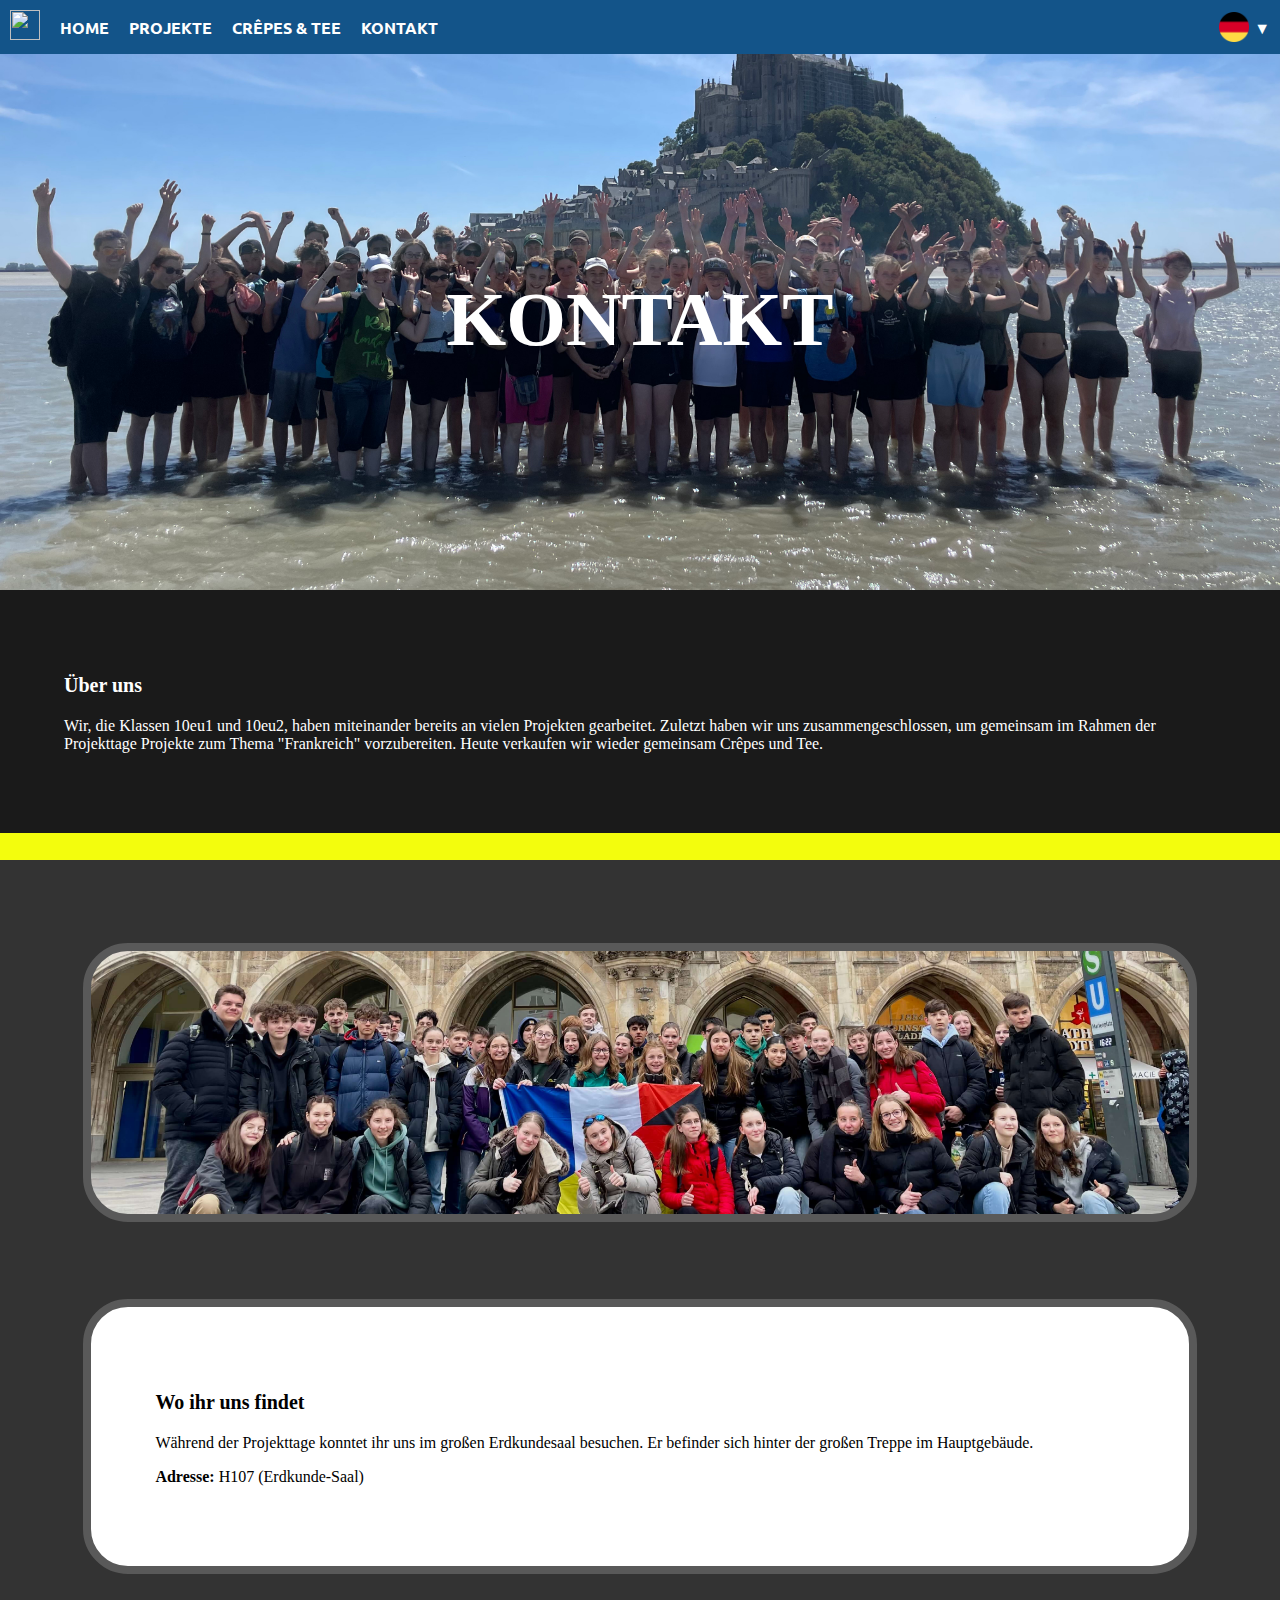
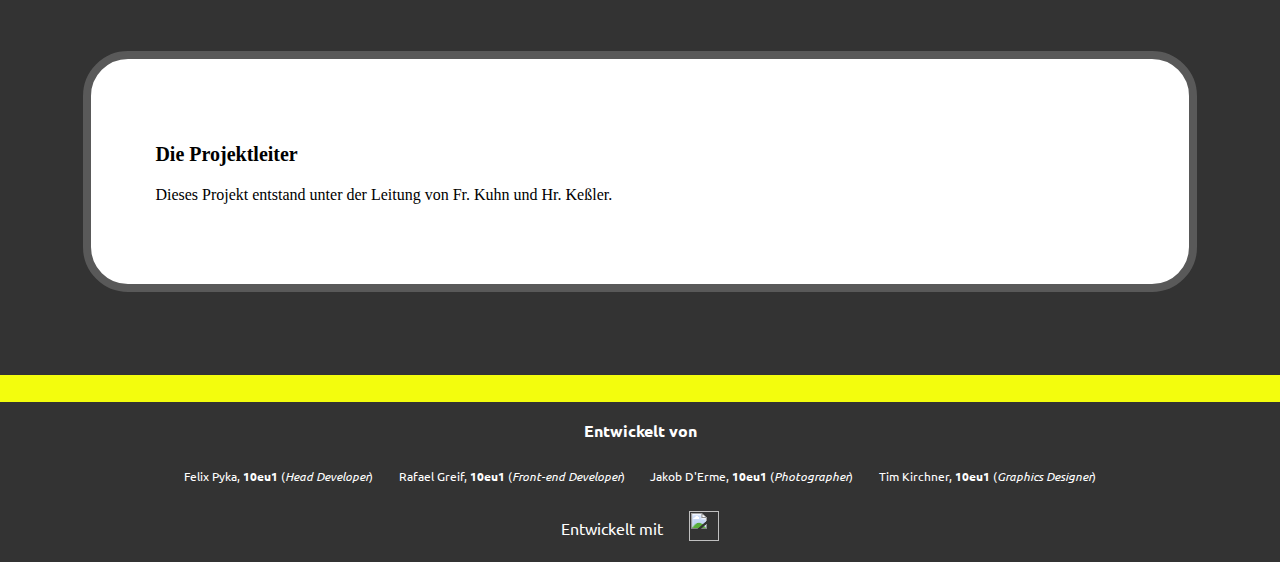
==== pages/de-de/germanContacte.html @ 530d186e "Add notes, unify navbar and footer" ====
<!doctype html>

<html lang="de">

  <head>

    <title>Wir, die 10er EU-Klassen</title>

    <!-- Metadaten -->
    <meta charset="UTF-8">
    <meta http-equiv="X-UA-Compatible" content="IE=edge">
    <meta name="viewport" content="width=device-width, initial-scale=1.0">
    
    <!-- Stylesheet-Links -->
    <link rel="stylesheet" href="../../style/style.css">
    <link rel="stylesheet" href="../../style/navbar.css">
    <link rel="stylesheet" href="../../style/footer.css">

    <link rel="stylesheet" href="../../style/contactstyle.css">

    <!-- Favicon-Links-->
    <link rel="apple-touch-icon" sizes="57x57" href="../../images/favicons/apple-icon-57x57.png">
    <link rel="apple-touch-icon" sizes="60x60" href="../../images/favicons/apple-icon-60x60.png">
    <link rel="apple-touch-icon" sizes="72x72" href="../../images/favicons/apple-icon-72x72.png">
    <link rel="apple-touch-icon" sizes="76x76" href="../../images/favicons/apple-icon-76x76.png">
    <link rel="apple-touch-icon" sizes="114x114" href="../../images/favicons/apple-icon-114x114.png">
    <link rel="apple-touch-icon" sizes="120x120" href="../../images/favicons/apple-icon-120x120.png">
    <link rel="apple-touch-icon" sizes="144x144" href="../../images/favicons/apple-icon-144x144.png">
    <link rel="apple-touch-icon" sizes="152x152" href="../../images/favicons/apple-icon-152x152.png">
    <link rel="apple-touch-icon" sizes="180x180" href="../../images/favicons/apple-icon-180x180.png">
    <link rel="icon" type="image/png" sizes="192x192"  href="../../images/favicons/android-icon-192x192.png">
    <link rel="icon" type="image/png" sizes="32x32" href="../../images/favicons/favicon-32x32.png">
    <link rel="icon" type="image/png" sizes="96x96" href="../../images/favicons/favicon-96x96.png">
    <link rel="icon" type="image/png" sizes="16x16" href="../../images/favicons/favicon-16x16.png">
    <link rel="manifest" href="../../images/favicons/manifest.json">
    <meta name="msapplication-TileColor" content="#ffffff">
    <meta name="msapplication-TileImage" content="../../images/favicons/ms-icon-144x144.png">
    <meta name="theme-color" content="#ffffff">
    
  </head>
  
  <body>
    
    <div id="navbar-wide">
      <div class="navbarbuttons" id="navbarLogo">
       <a href="https://www.johanneum-homburg.de" target="_blank"><img src="../../images/johanneumEagle.jpg" height="30px" width="30px"></a>
      </div>
      <div class="navbarbuttons" id="navbarHome">
        <a href="../../pages/de-de/germanIndex.html">HOME</a>
      </div>
      <div class="navbarbuttons" id="navbarProjects">
        <a href="../../pages/de-de/germanProjets.html">PROJEKTE</a>
      </div>
      <div class="navbarbuttons" id="navbarCrepes">
        <a href="../../pages/de-de/germanCrepes.html">CRÊPES & TEE</a>
      </div>      
      <div class="navbarbuttons" id="navbarVisiter">
        <a href="../../pages/de-de/germanContacte.html">KONTAKT</a>
      </div>

      <div class="navbarbuttons" id="navbarLangueDrop">
        <div id="currentLanguage">
          <img id="languageIcon" src="../../images/germanyFlagCcl.jpg" height="30px" width="30px">▼
        </div>
        <div id="languageDropdownContent">
          <div class="navbarLanguageDropButtons" id="changeLanguageToFrench">
            <a href="../../pages/fr-fr/contacte.html"><img id="languageIcon" src="../../images/franceFlagCcl.jpg" height="30px" width="30px"><span>Français</span></a>
          </div>
          <div class="navbarLanguageDropButtons" id="changeLanguageToGerman">
            <a href="../../pages/de-de/germanContacte.html"><img id="languageIcon" src="../../images/germanyFlagCcl.jpg" height="30px" width="30px"><span>Deutsch</span></a>
          </div>
        </div>
      </div>

    </div>

    
    <div id="navbar-small">
      
      <div class="navbarbuttons" id="navbarLogo">
        <a href="https://www.johanneum-homburg.de" target="_blank"><img src="../../images/johanneumEagle.jpg" height="30px" width="30px"></a>
      </div>
      
      <div class="navbarbuttons" id="navbardrop">
        <button id="navbarSmallDropButton">KONTAKT ▼</button>
        <div id="navbardropcontent">
          <div class="navbardropbuttons" id="navbarDropHome">
            <a href="../../pages/de-de/germanIndex.html">HOME</a>
          </div>
          <div class="navbardropbuttons" id="navbarDropProjects">
            <a href="../../pages/de-de/germanProjets.html">PROJEKTE</a>
          </div>
          <div class="navbardropbuttons" id="navbarDropCrepes">
            <a href="../../pages/de-de/germanCrepes.html">CRÊPES & TEE</a>
          </div>      
          <div class="navbardropbuttons" id="navbarDropVisiter">
            <a href="../../pages/de-de/germanContacte.html">KONTAKT</a>
          </div>
        </div>
      </div>

      <div class="navbarbuttons" id="navbarLangueDrop">
        <div id="currentLanguage">
          <img id="languageIcon" src="../../images/germanyFlagCcl.jpg" height="30px" width="30px">▼
        </div>
        <div id="languageDropdownContent">
          <div class="navbarLanguageDropButtons" id="changeLanguageToFrench">
            <a href="../../pages/fr-fr/contacte.html"><img id="languageIcon" src="../../images/franceFlagCcl.jpg" height="30px" width="30px"><span>Français</span></a>
          </div>
          <div class="navbarLanguageDropButtons" id="changeLanguageToGerman">
            <a href="../../pages/de-de/germanContacte.html"><img id="languageIcon" src="../../images/germanyFlagCcl.jpg" height="30px" width="30px"><span>Deutsch</span></a>
          </div>
        </div>
      </div>
      
    </div>

    <div id="navbarPlaceholder">
    </div>

    <main>

      <header>
        <span id="contacteHeading">KONTAKT</span>
      </header>
      
      <div id="portfolio">
        <h3 class="subheadings">Über uns</h3>
        <p id="portfolioText">Wir, die Klassen 10eu1 und 10eu2, haben miteinander bereits an vielen Projekten gearbeitet. Zuletzt haben wir uns zusammengeschlossen, um gemeinsam im Rahmen der Projekttage Projekte zum Thema "Frankreich" vorzubereiten. Heute verkaufen wir wieder gemeinsam Crêpes und Tee.</p>
      </div>

      <div class="portfolioUnderlines">
      </div>

      <div id="divContainer">

      <div id="classImage">
      </div>

      <div class="contactDivs" id="trouvezNous">
        <h3 class="subheadings">Wo ihr uns findet</h3>
        <p id="locationInformation">Während der Projekttage konntet ihr uns im großen Erdkundesaal besuchen. Er befinder sich hinter der großen Treppe im Hauptgebäude.</p>
        <p id="adresse"><b>Adresse: </b>H107 (Erdkunde-Saal)</p>
      </div>

      <div class="contactDivs" id="teacherInformation">
        <h3 class="subheadings">Die Projektleiter</h3>
        <p id="teacherInformationText">Dieses Projekt entstand unter der Leitung von Fr. Kuhn und Hr. Keßler.</p>
      </div>

      </div>

      <div class="portfolioUnderlines">
      </div>      
      
    </main>

    <footer>
      
     <div class="footerItems"><span id="footerTitle">Entwickelt von</span></div>
     
     <div class="footerItems" id="footerNamesDiv">
      <span class="footerNames">Felix Pyka, <span class="footerNamesClass">10eu1</span> (<em>Head Developer</em>)</span>
      <span class="footerNames">Rafael Greif, <span class="footerNamesClass">10eu1</span> (<em>Front-end Developer</em>)</span>
      <span class="footerNames">Jakob D'Erme, <span class="footerNamesClass">10eu1</span> (<em>Photographer</em>)</span>
      <span class="footerNames">Tim Kirchner, <span class="footerNamesClass">10eu1</span> (<em>Graphics Designer</em>)</span>
     </div>
      
     <div class="footerItems" id="createdWithGithub"><span>Entwickelt mit </span><a href="https://github.com/2018eu1" target="_blank"><img src="https://skillicons.dev/icons?i=github"></a></div>
    
    </footer>
    
  </body>
  
</html>
---- style/style.css ----
@import url('https://fonts.googleapis.com/css2?family=Ubuntu:wght@300&display=swap');
@import url('https://fonts.googleapis.com/css2?family=Barlow:ital,wght@1,500&family=Ubuntu:wght@300&display=swap');

html, body {
  padding: 0;
  margin: 0;
  box-sizing: border-box;
}

body {
  font-family: Avenir Next;
  overflow-x: hidden;
  min-height: 100vh;
}

.subheadings {
  font-size: 20px;
}

.note {
  padding: 5vw;
  margin: 0;
  text-align: center;
  color: #ffffff;
  background-color: #333333;
  font-size: 8px;
}

.note b {
  color: orange;
}
---- style/navbar.css ----
@media screen and (min-width: 701px) {

  /* NavBar bei Geräten mit Viewport-Breite größer 700px (Desktop-Geräte, Tablets, Mobilgeräte im Querformat */

  #navbar-wide {
    display: flex;
    flex-direction: row;
    position: fixed;
    top: 0;
    width: 100vw;
    background-color: #135489;

    font-family: 'Ubuntu', sans-serif;
  }

  #navbar-small {
    display: none;
  }


  .navbarbuttons {
    text-align: center;
    padding: 10px;
    font-weight: bold;

    /* flexbox */
    display: flex;
    flex-direction: column;
    justify-content: center;
  }

  .navbarbuttons a {
    color: #ffffff;
    text-decoration: none;
  }

  #navbarLangueDrop {
    margin-left: auto;
  }
}

@media screen and (max-width: 700px) {

  /* NavBar bei Geräten mit Viewport-Breite kleiner gleich 700px (Mobilgeräte im Hochformat) */
  
  #navbar-wide {
    display: none;
  }

  #navbar-small {
    display: flex;
    flex-direction: row;
    justify-content: space-between;
    position: fixed;
    top: 0;
    width: 100vw;
    background-color: #135489;
    font-family: 'Ubuntu', sans-serif;
  }

  .navbarbuttons {
    text-align: left;
    padding: 10px;
    font-weight: bold;

    /* flexbox */
    display: flex;
    flex-direction: column;
    justify-content: center;

    color: #ffffff;
  }

  #navbarSmallDropButton {
    border: none;
    font-size: inherit;
    font-family: inherit;
    color: inherit;
    font-weight: inherit;
    padding-left: 0;
    background-color: #135489;
  }
  
  #navbardropcontent {
    display: none;
    position: absolute;
    left: 0;
    margin-top: 215px;
    background-color: #135489;
    font-family: 'Ubuntu', sans-serif;
    width: 150%;
    box-shadow: 5px 5px 10px 10px rgba(0,0,0,.2), -5px 5px 10px 10px rgba(0,0,0,.2);
    padding: 0;

    z-index: 1;
  }

  #navbardrop {
    position: relative;
  }

  #navbardrop:hover #navbardropcontent {
    display: flex;
    flex-direction: column;
  }

  .navbardropbuttons {  
    text-align: left;
    padding: 10px;
    font-weight: bold;

    /* flexbox */
    display: flex;
    flex-direction: column;
    justify-content: center;
  }
  
  .navbardropbuttons a {
    color: #ffffff;
    text-decoration: none;
  }
}

/* Sprache  */

#currentLanguage {
  display: flex;
  flex-direction: row;
  justify-content: right;
  align-items: center;
}

#languageIcon {
  margin: 0 5px 0 5px;  
}

/* Sprache wechseln - Dropdown-Menü */

#navbarLangueDrop {
  display: flex;
  flex-direction: column;
  color: #ffffff;
}

#languageDropdownContent {
  display: none;
  flex-direction: column;
  position: absolute;
  right: 0;
  background-color: #135489;

  z-index: 1;
  margin-top: 155px;
  box-shadow: -5px 5px 10px rgba(0,0,0,.2);
}

#navbarLangueDrop:hover #languageDropdownContent {
  display: flex;
}

.navbarLanguageDropButtons {
  margin: 10px;
}

.navbarLanguageDropButtons a {
  display: flex;
  flex-direction: row-reverse;
  align-items: center;
  color: inherit;
  text-decoration: none;
}

/* Platzhalter für NavBar, da diese eine fixe Position hat */

#navbarPlaceholder {
  height: 50px;
  color: #135489;
}
---- style/footer.css ----
footer {
  display: flex;
  flex-direction: column;
  align-items: center;
  font-family: 'Ubuntu', sans-serif;

  background-color: #333333;
  color: #ffffff;
  padding: 2vh
}

#footerTopLine {
  height: 3vh;
  background-color: f3fd0d;
}

#footerNamesDiv {
  display: flex;
  flex-direction: row;
  justify-content: center;
  flex-wrap: wrap;
  margin: 3vh 0 3vh 0;
  font-size: 12px;
}

#footerTitle {
  text-align: center;
  font-weight: bold;
}

#createdWithGithub {
  display: flex;
  flex-direction: row;
  justify-content: center;
  align-items: center;
}

#createdWithGithub img {
  height: 30px;
  width: 30px;
  margin-left: 2vw;
}

.footerNames {
  margin: 0 1vw 0 1vw; 
}

.footerNamesClass {
  font-weight: bold;
}
---- style/contactstyle.css ----
header {
  display: flex;
  flex-direction: row;
  justify-content: center;
  align-items: center;

  background-image: url("../images/mtStMichelImage.jpg");
  background-size: cover;
  background-position: 50% 80%;
  width: 100vw;
}

@media screen and (orientation: landscape) {
  header {
    height: 60vh;
  }
}

@media screen and (orientation: portrait) {
  header {
    height: 40vh;
  }
}

header span {
  font-size: 6vw;
  font-weight: bold;
  color: #ffffff;
}

#portfolio {
  background-color: #1a1a1a;
  text-align: left;
  color: #ffffff;

  margin: 0;
  padding: 5vw;
}

.portfolioUnderlines {
  height: 3vh;
  background-color: #f3fd0d;
}

#divContainer {
  display: flex;
  flex-direction: column;
  aling-items: center;
  padding: 5vh;
  background-color: #333333;
}

#classImage {
  border: solid 8px #595959;
  border-radius: 5vh;

  margin: 3vw;
  padding: 5vw;

  background-image: url("../images/munich.jpg");
  background-size: cover;
  background-position: 50% 80%;

  height: 15vh;
}

.contactDivs {
  border: solid 8px #595959;
  border-radius: 5vh;
  text-align: left;

  margin: 3vw;
  padding: 5vw;
  background-color: #ffffff;
}
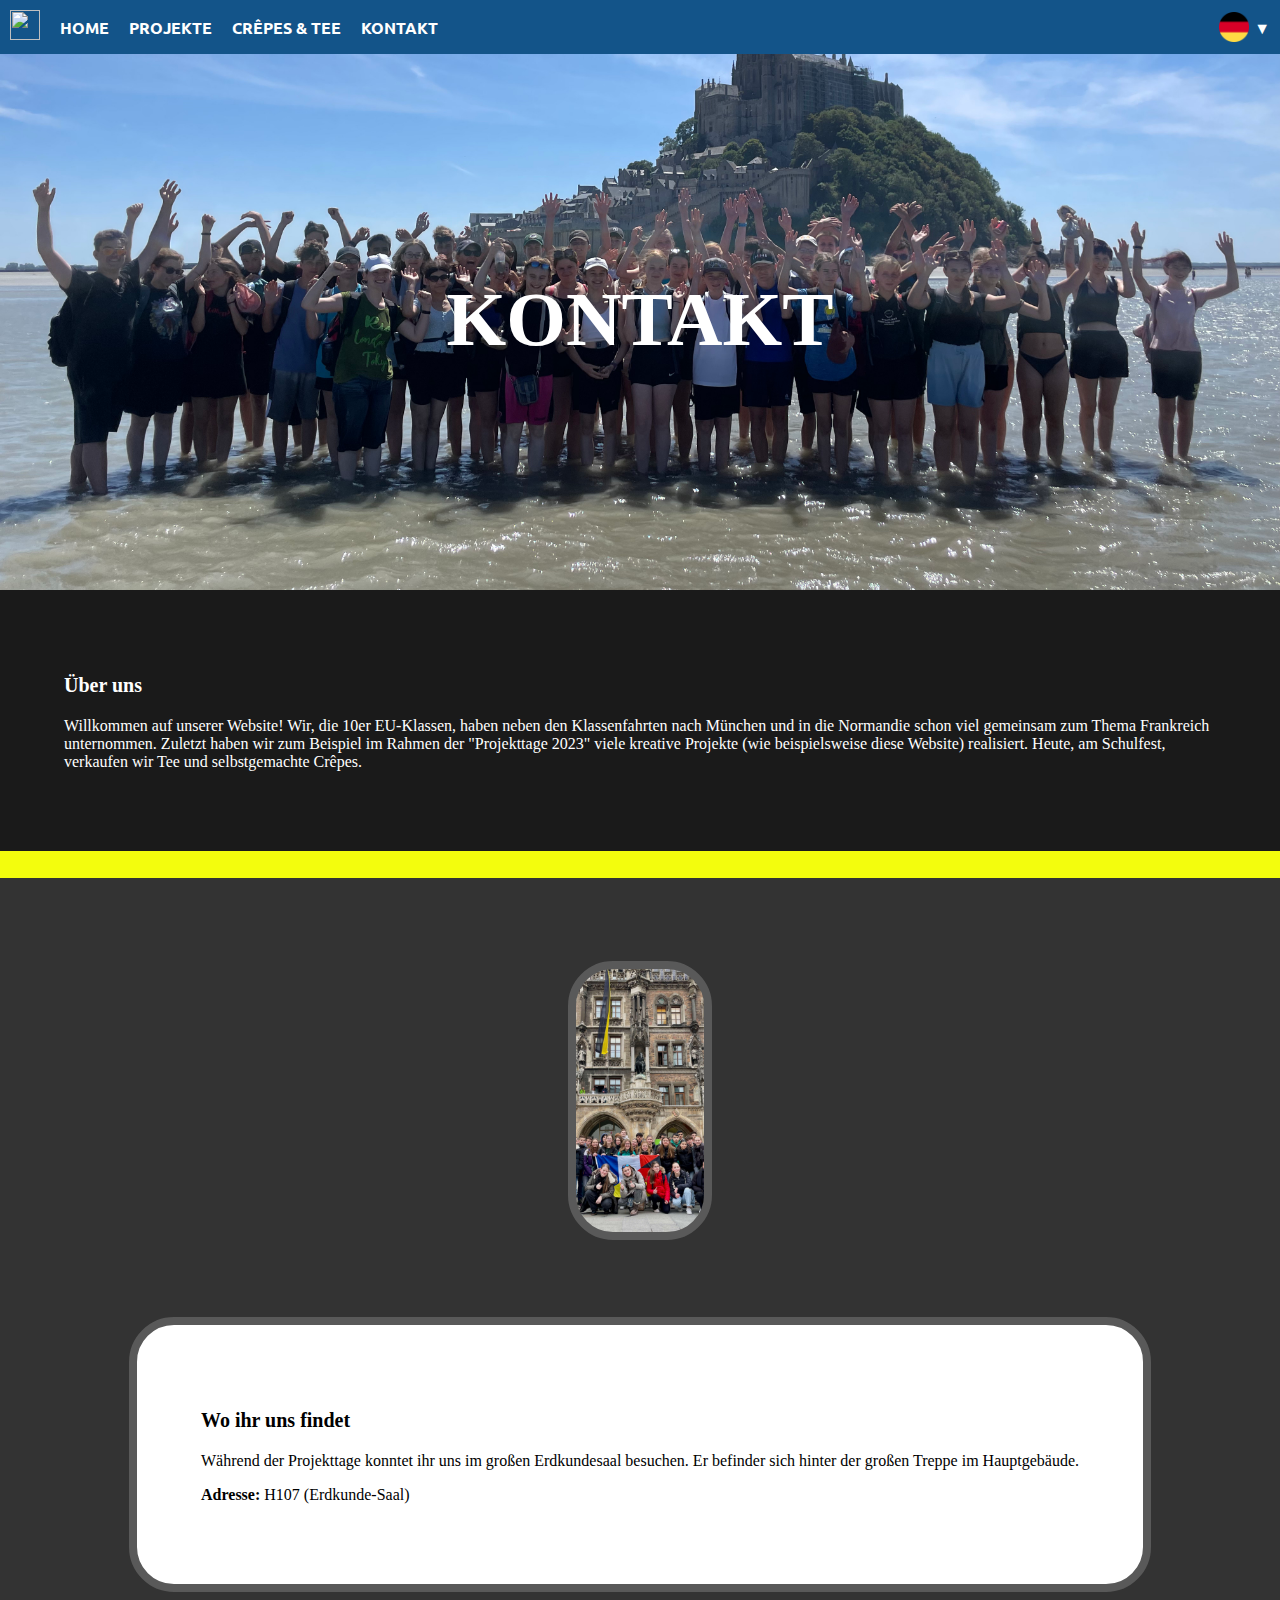
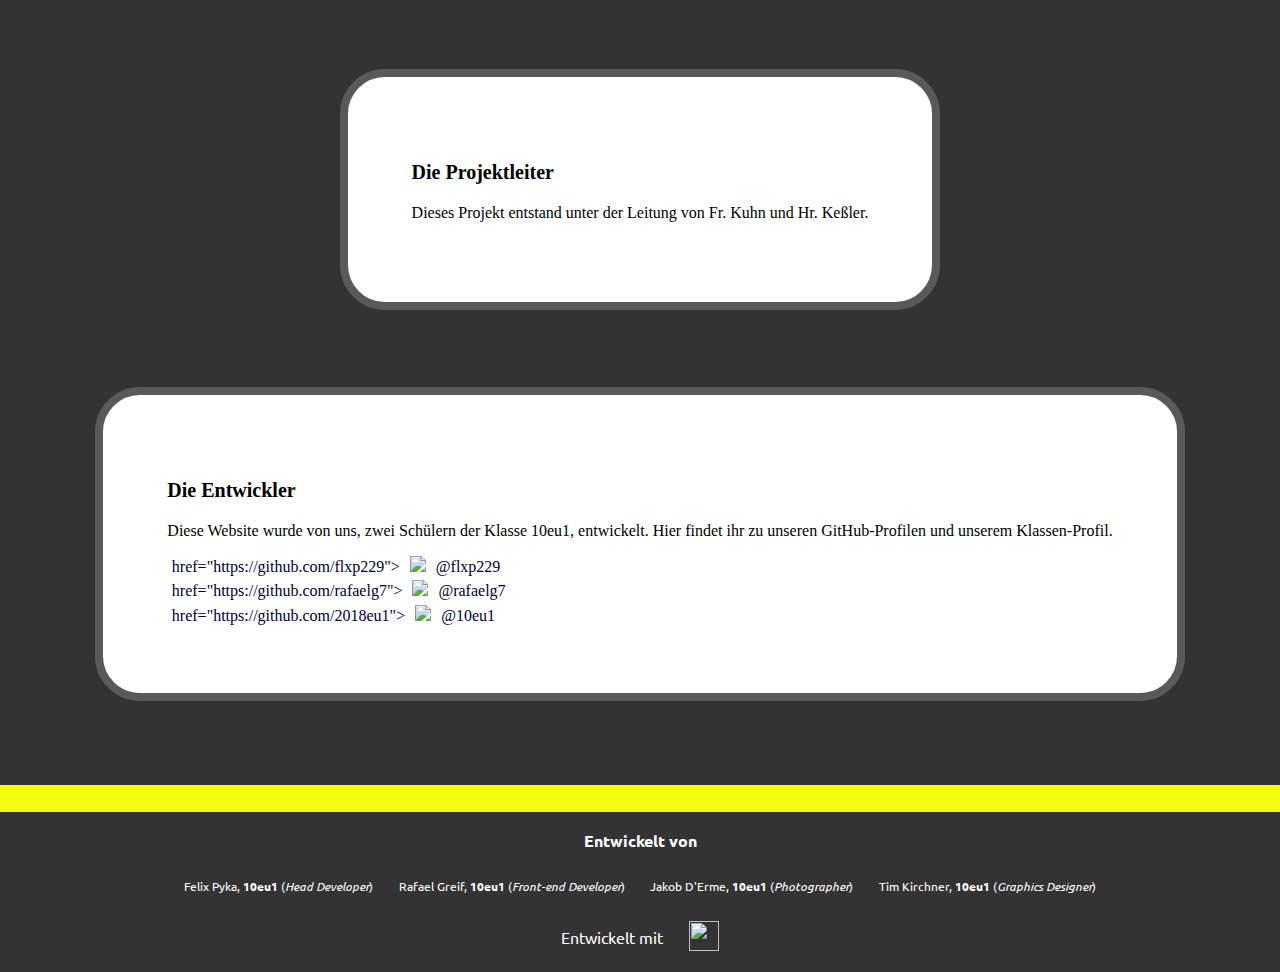
==== commit a6e7aa7e: "Add gihthub profiles to contact site" ====
--- a/pages/de-de/germanContacte.html
+++ b/pages/de-de/germanContacte.html
@@ -4,7 +4,7 @@
 
   <head>
 
-    <title>Wir, die 10er EU-Klassen</title>
+    <title>Über uns</title>
 
     <!-- Metadaten -->
     <meta charset="UTF-8">
@@ -126,7 +126,7 @@
       
       <div id="portfolio">
         <h3 class="subheadings">Über uns</h3>
-        <p id="portfolioText">Wir, die Klassen 10eu1 und 10eu2, haben miteinander bereits an vielen Projekten gearbeitet. Zuletzt haben wir uns zusammengeschlossen, um gemeinsam im Rahmen der Projekttage Projekte zum Thema "Frankreich" vorzubereiten. Heute verkaufen wir wieder gemeinsam Crêpes und Tee.</p>
+        <p id="portfolioText">Willkommen auf unserer Website! Wir, die 10er EU-Klassen, haben neben den Klassenfahrten nach München und in die Normandie schon viel gemeinsam zum Thema Frankreich unternommen. Zuletzt haben wir zum Beispiel im Rahmen der "Projekttage 2023" viele kreative Projekte (wie beispielsweise diese Website) realisiert. Heute, am Schulfest, verkaufen wir Tee und selbstgemachte Crêpes.</p>
       </div>
 
       <div class="portfolioUnderlines">
@@ -146,6 +146,16 @@
       <div class="contactDivs" id="teacherInformation">
         <h3 class="subheadings">Die Projektleiter</h3>
         <p id="teacherInformationText">Dieses Projekt entstand unter der Leitung von Fr. Kuhn und Hr. Keßler.</p>
+      </div>
+
+      <div class="contactDivs" id="devInformation">
+        <h3 class="subheadings">Die Entwickler</h3>
+        <p id="devInformationText">Diese Website wurde von uns, zwei Schülern der Klasse 10eu1, entwickelt. Hier findet ihr zu unseren GitHub-Profilen und unserem Klassen-Profil.</p>
+        <div class="devGithubLinks">
+          <div class="profiles"><a class="devGithubLinksA">href="https://github.com/flxp229"><img src="https://skillicons.dev/icons?i=github"><span>@flxp229</span></a></div>
+          <div class="profiles"><a class="devGithubLinksA">href="https://github.com/rafaelg7"><img src="https://skillicons.dev/icons?i=github"><span>@rafaelg7</span></a></div>
+          <div class="profiles"><a class="devGithubLinksA">href="https://github.com/2018eu1"><img src="https://skillicons.dev/icons?i=github"><span>@10eu1</span></a></div>
+        </div>
       </div>
 
       </div>
--- a/style/contactstyle.css
+++ b/style/contactstyle.css
@@ -45,7 +45,7 @@
 #divContainer {
   display: flex;
   flex-direction: column;
-  aling-items: center;
+  align-items: center;
   padding: 5vh;
   background-color: #333333;
 }
@@ -73,3 +73,20 @@
   padding: 5vw;
   background-color: #ffffff;
 }
+
+.profiles {
+  margin: 0.5vh;
+  display: flex;
+  flex-direction: row;
+  justify-content: left;
+  align-items: center;
+}
+
+.devGithubLinksA img, .devGithubLinksA span {
+  margin-left: 10px;
+}
+
+.devGithubLinksA {
+  color: #000033;
+  text-decoration: none;
+}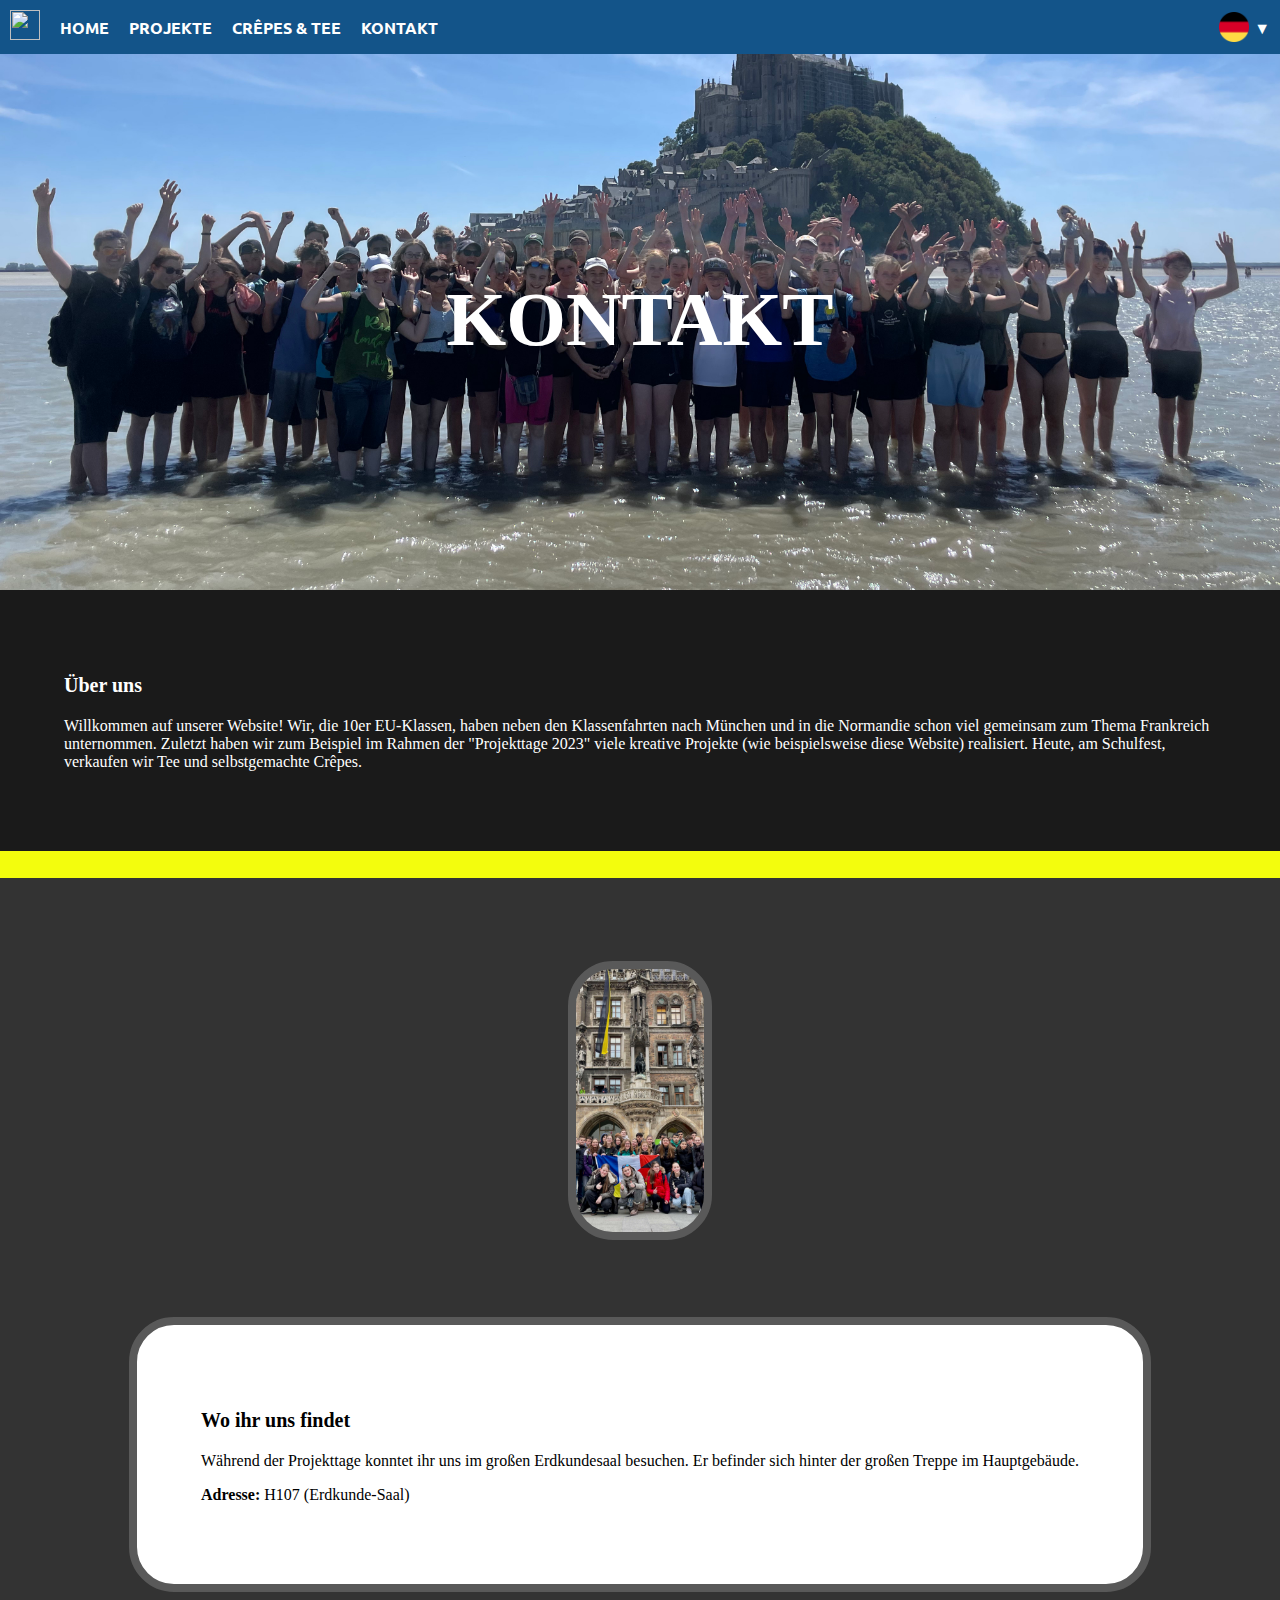
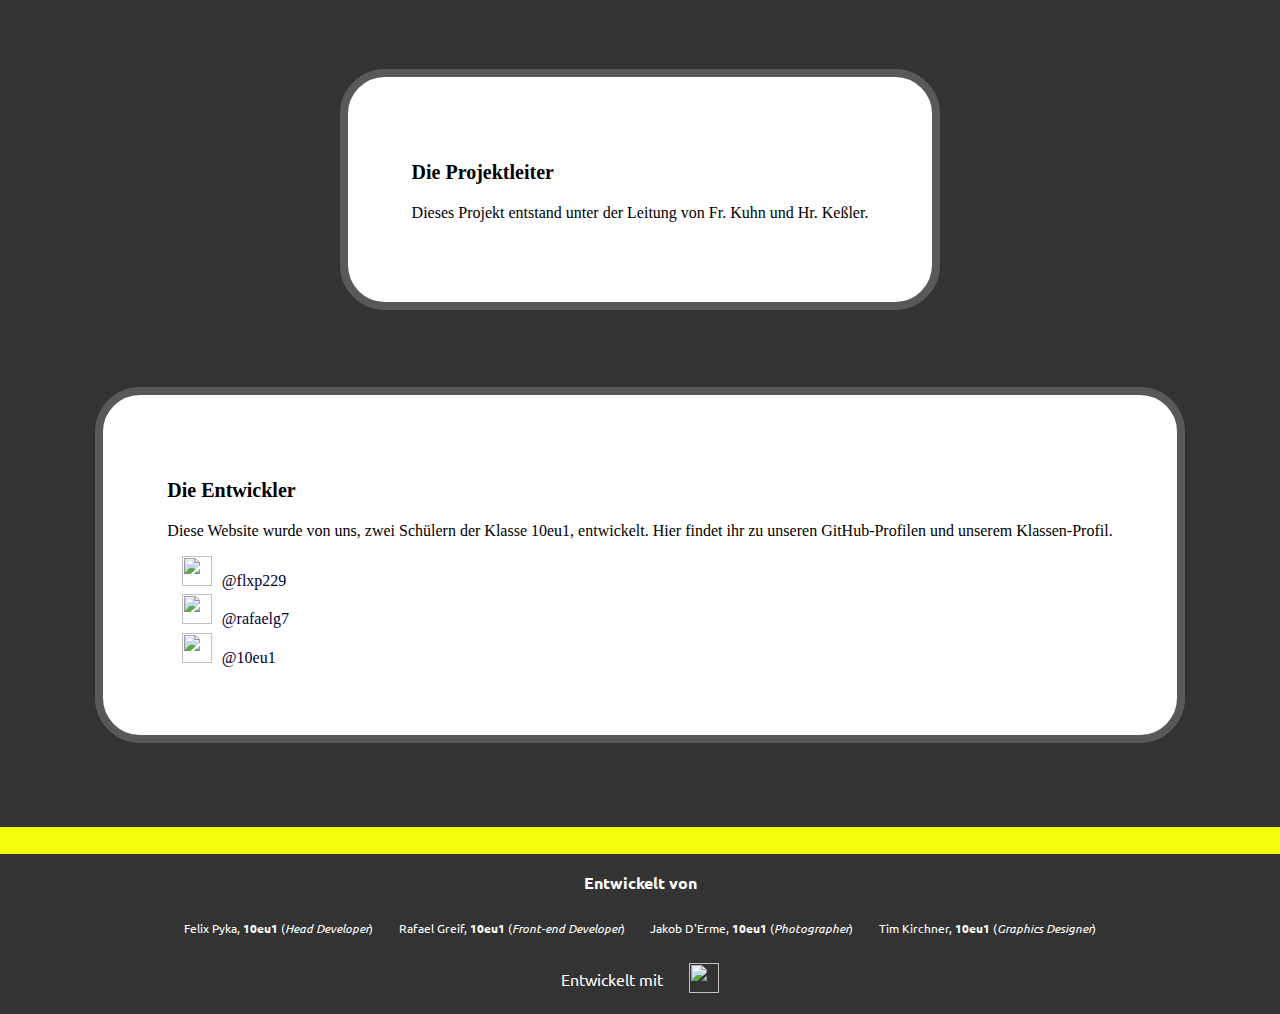
==== commit 10112378: "Update germanContacte.html" ====
--- a/pages/de-de/germanContacte.html
+++ b/pages/de-de/germanContacte.html
@@ -151,10 +151,10 @@
       <div class="contactDivs" id="devInformation">
         <h3 class="subheadings">Die Entwickler</h3>
         <p id="devInformationText">Diese Website wurde von uns, zwei Schülern der Klasse 10eu1, entwickelt. Hier findet ihr zu unseren GitHub-Profilen und unserem Klassen-Profil.</p>
-        <div class="devGithubLinks">
-          <div class="profiles"><a class="devGithubLinksA">href="https://github.com/flxp229"><img src="https://skillicons.dev/icons?i=github"><span>@flxp229</span></a></div>
-          <div class="profiles"><a class="devGithubLinksA">href="https://github.com/rafaelg7"><img src="https://skillicons.dev/icons?i=github"><span>@rafaelg7</span></a></div>
-          <div class="profiles"><a class="devGithubLinksA">href="https://github.com/2018eu1"><img src="https://skillicons.dev/icons?i=github"><span>@10eu1</span></a></div>
+        <div id="devGithubLinks">
+          <div class="profiles"><a class="devGithubLinksA" href="https://github.com/flxp229" target="_blank"><img src="https://skillicons.dev/icons?i=github" height="30px" width="30px"><span>@flxp229</span></a></div>
+          <div class="profiles"><a class="devGithubLinksA" href="https://github.com/rafaelg7" target="_blank"><img src="https://skillicons.dev/icons?i=github" height="30px" width="30px"><span>@rafaelg7</span></a></div>
+          <div class="profiles"><a class="devGithubLinksA" href="https://github.com/2018eu1" target="_blank"><img src="https://skillicons.dev/icons?i=github" height="30px" width="30px"><span>@10eu1</span></a></div>
         </div>
       </div>
 
@@ -182,4 +182,4 @@
     
   </body>
   
-</html>+</html>
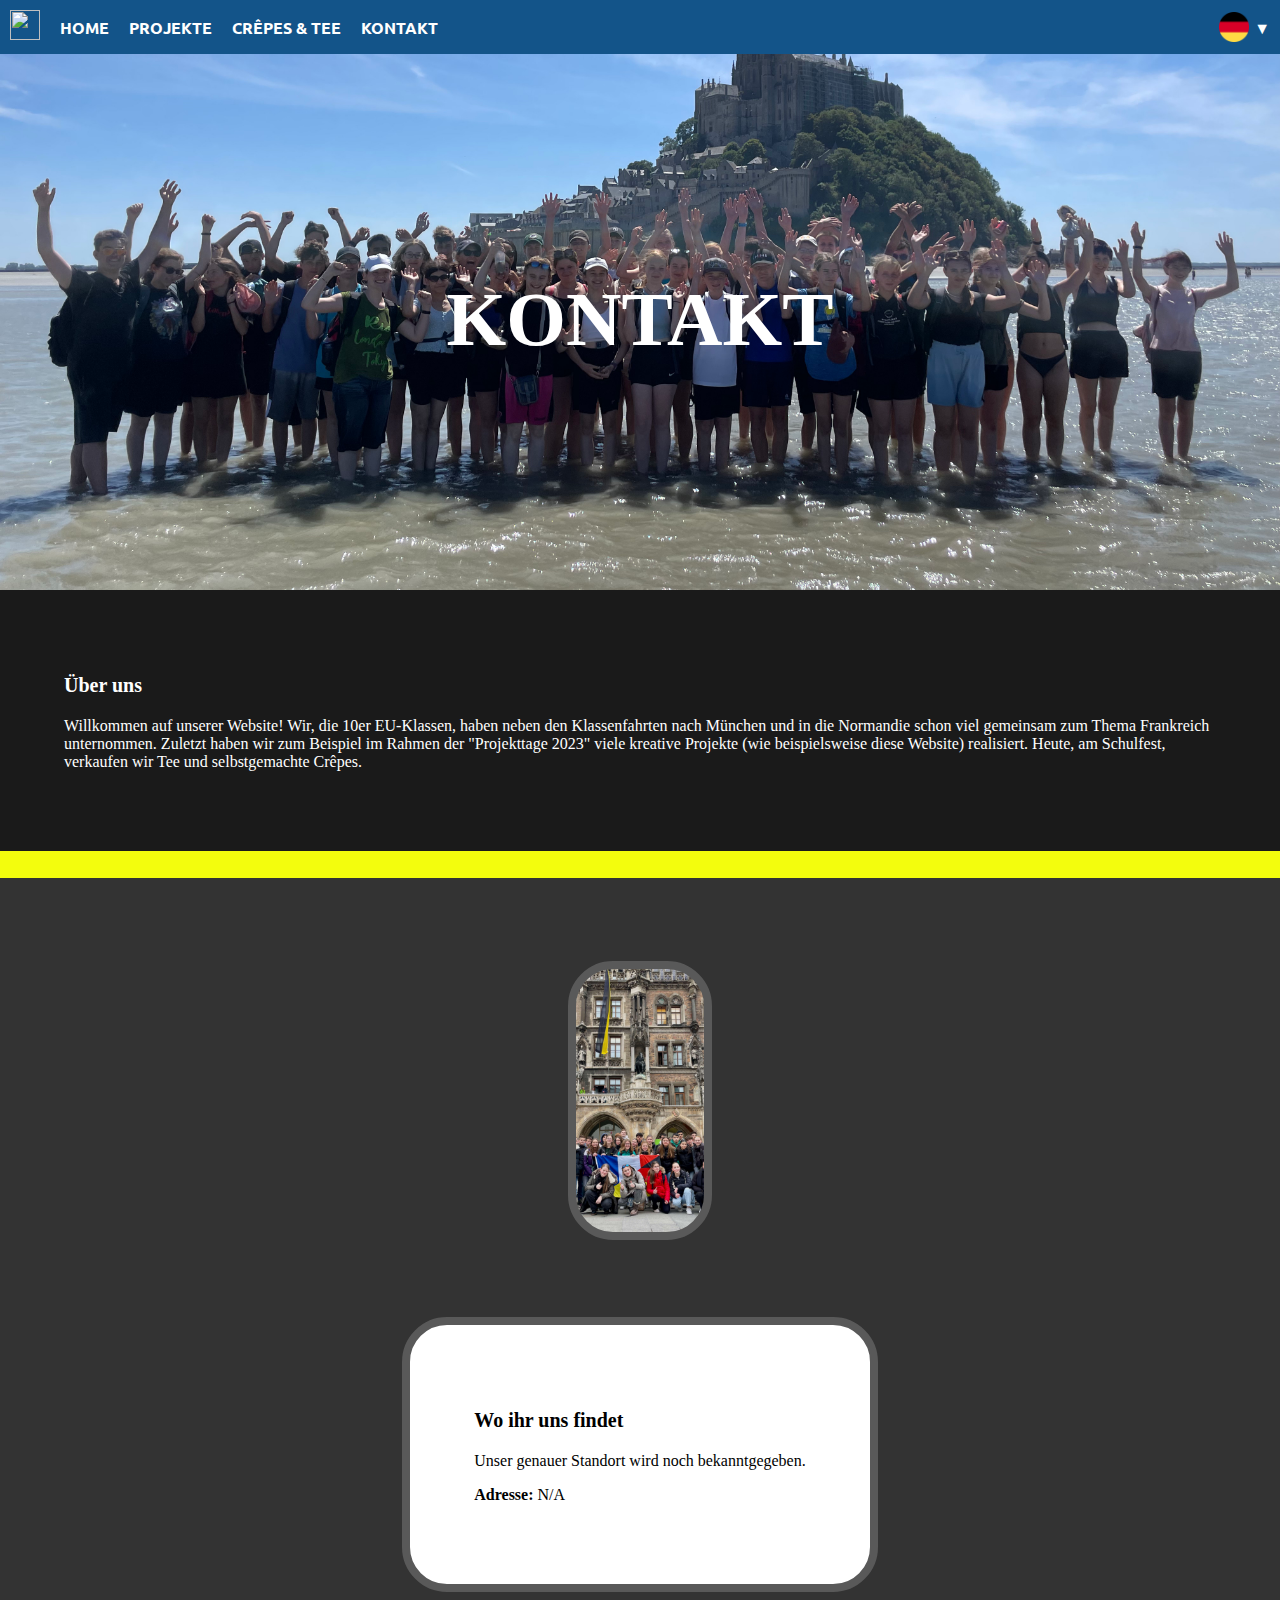
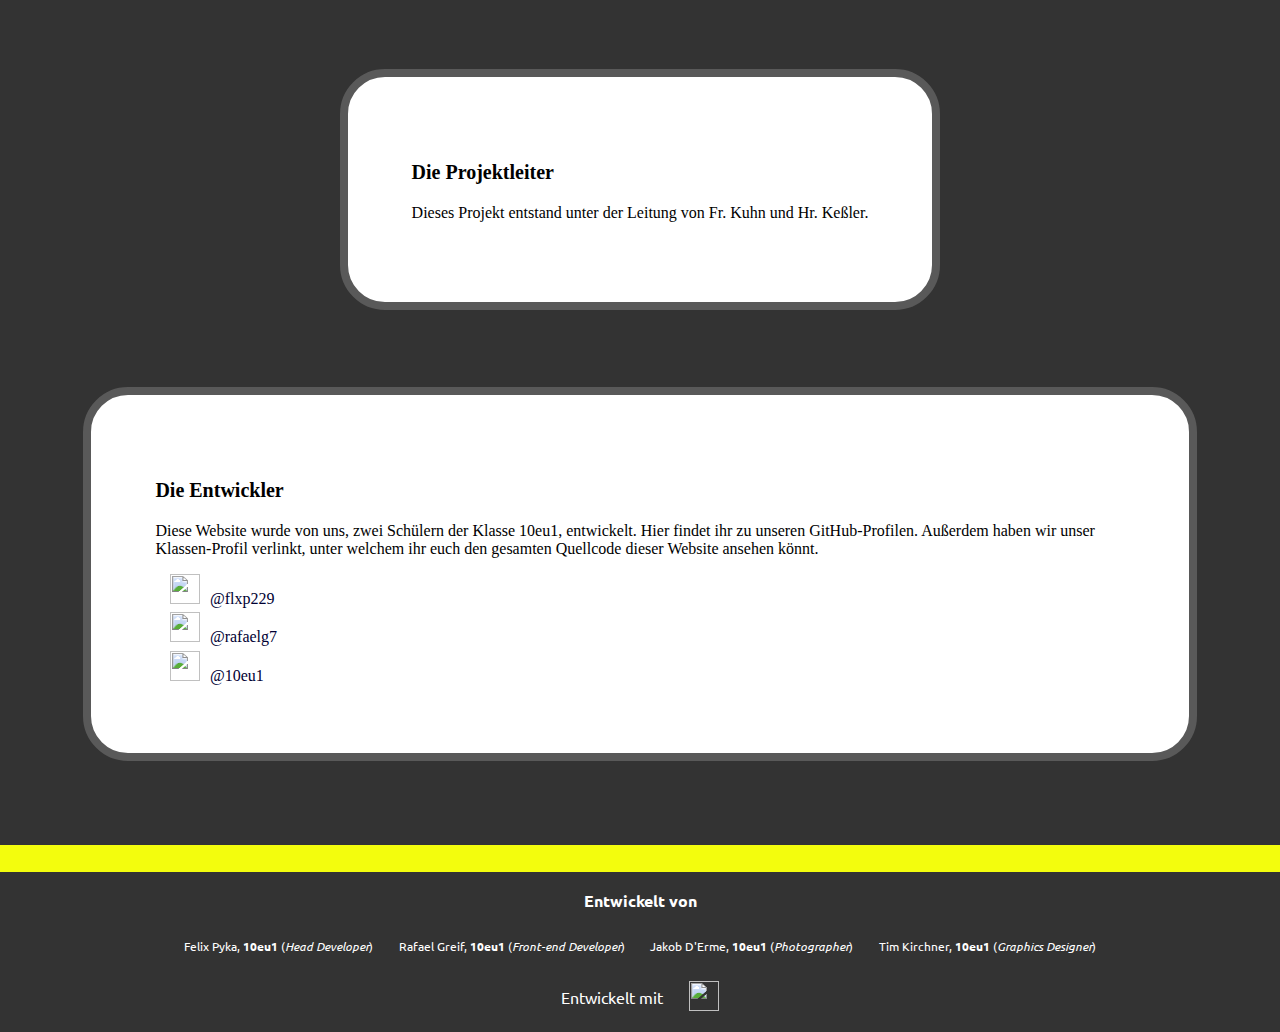
==== commit 4015dcf2: "Edit contact page" ====
--- a/pages/de-de/germanContacte.html
+++ b/pages/de-de/germanContacte.html
@@ -139,8 +139,8 @@
 
       <div class="contactDivs" id="trouvezNous">
         <h3 class="subheadings">Wo ihr uns findet</h3>
-        <p id="locationInformation">Während der Projekttage konntet ihr uns im großen Erdkundesaal besuchen. Er befinder sich hinter der großen Treppe im Hauptgebäude.</p>
-        <p id="adresse"><b>Adresse: </b>H107 (Erdkunde-Saal)</p>
+        <p id="locationInformation">Unser genauer Standort wird noch bekanntgegeben.</p>
+        <p id="adresse"><b>Adresse: </b>N/A</p>
       </div>
 
       <div class="contactDivs" id="teacherInformation">
@@ -150,7 +150,7 @@
 
       <div class="contactDivs" id="devInformation">
         <h3 class="subheadings">Die Entwickler</h3>
-        <p id="devInformationText">Diese Website wurde von uns, zwei Schülern der Klasse 10eu1, entwickelt. Hier findet ihr zu unseren GitHub-Profilen und unserem Klassen-Profil.</p>
+        <p id="devInformationText">Diese Website wurde von uns, zwei Schülern der Klasse 10eu1, entwickelt. Hier findet ihr zu unseren GitHub-Profilen. Außerdem haben wir unser Klassen-Profil verlinkt, unter welchem ihr euch den gesamten Quellcode dieser Website ansehen könnt.</p>
         <div id="devGithubLinks">
           <div class="profiles"><a class="devGithubLinksA" href="https://github.com/flxp229" target="_blank"><img src="https://skillicons.dev/icons?i=github" height="30px" width="30px"><span>@flxp229</span></a></div>
           <div class="profiles"><a class="devGithubLinksA" href="https://github.com/rafaelg7" target="_blank"><img src="https://skillicons.dev/icons?i=github" height="30px" width="30px"><span>@rafaelg7</span></a></div>
--- a/style/style.css
+++ b/style/style.css
@@ -1,5 +1,13 @@
 @import url('https://fonts.googleapis.com/css2?family=Ubuntu:wght@300&display=swap');
 @import url('https://fonts.googleapis.com/css2?family=Barlow:ital,wght@1,500&family=Ubuntu:wght@300&display=swap');
+@font-face {
+  font-family: 'AvenirNextLTPro-Regular';
+  src: url('http://anthillrealtors.co.id/wp-content/themes/x-child/Fonts/AvenirNextLTPro-Regular.eot');
+  src: url('http://anthillrealtors.co.id/wp-content/themes/x-child/Fonts/AvenirNextLTPro-Regular.eot?#iefix') format('embedded-opentype'),
+  url('http://anthillrealtors.co.id/wp-content/themes/x-child/Fonts/AvenirNextLTPro-Regular.woff') format('woff'),
+  url('http://anthillrealtors.co.id/wp-content/themes/x-child/Fonts/AvenirNextLTPro-Regular.ttf') format('truetype'),
+  url('http://anthillrealtors.co.id/wp-content/themes/x-child/Fonts/AvenirNextLTPro-Regular.svg#AvenirNextLTPro-Regular') format('svg');
+}
 
 html, body {
   padding: 0;
@@ -8,7 +16,7 @@
 }
 
 body {
-  font-family: Avenir Next;
+  font-family: 'AvenirNextLTPro-Regular';
   overflow-x: hidden;
   min-height: 100vh;
 }
@@ -18,14 +26,14 @@
 }
 
 .note {
-  padding: 5vw;
+  padding: 2vw;
   margin: 0;
   text-align: center;
   color: #ffffff;
   background-color: #333333;
-  font-size: 8px;
+  font-size: 12px;
 }
 
-.note b {
+.noteText b {
   color: orange;
-}+}
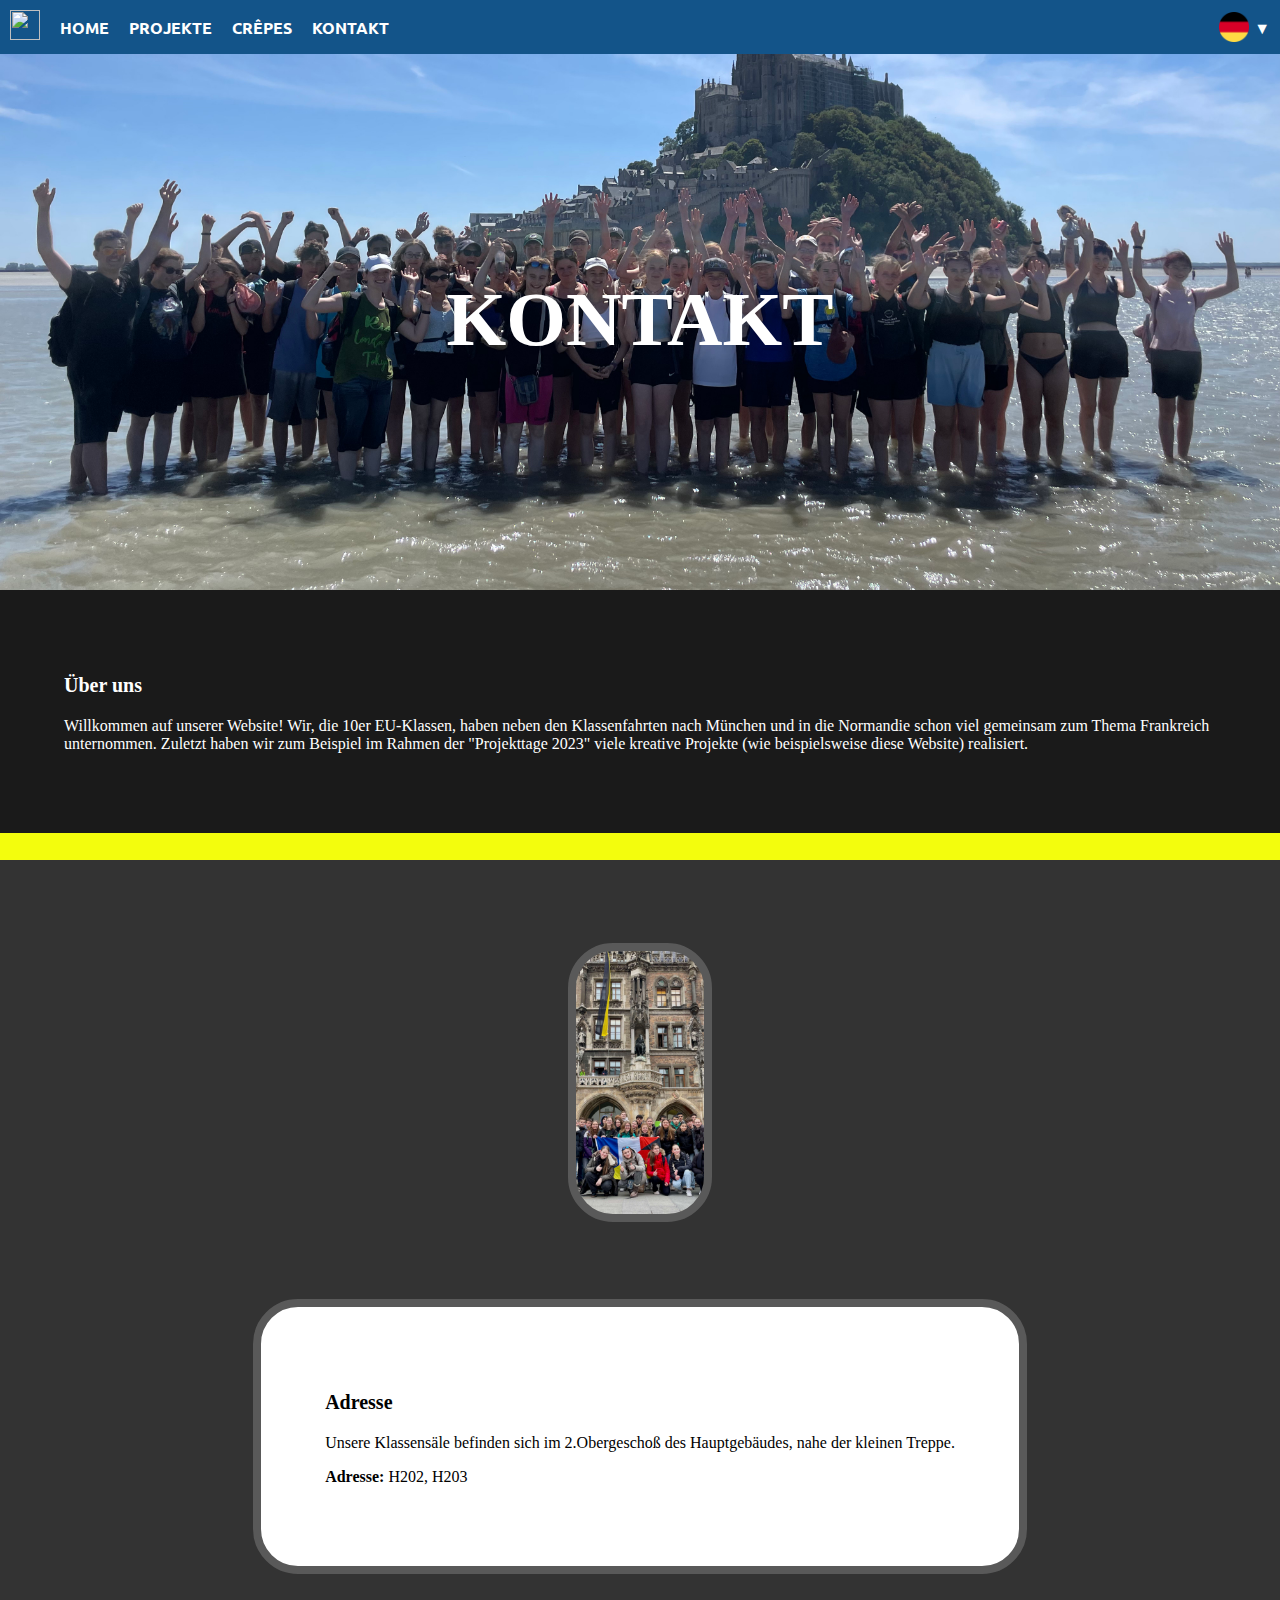
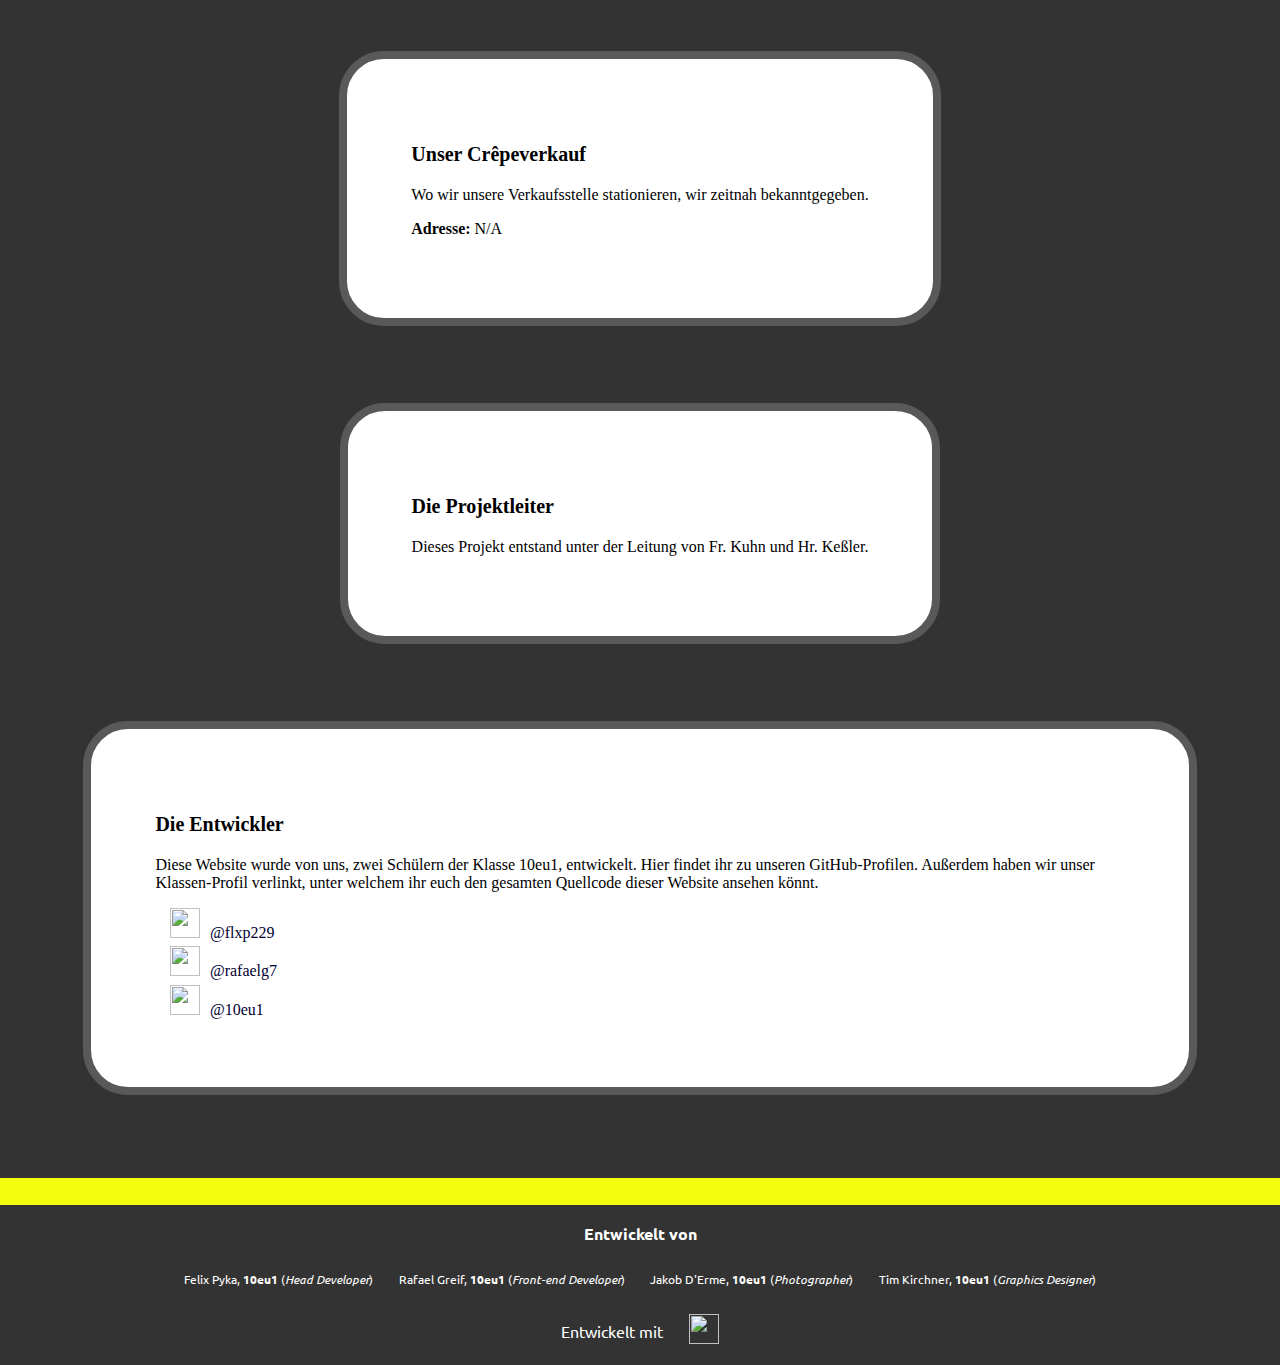
==== commit b9f8b947: "Remove tea content" ====
--- a/pages/de-de/germanContacte.html
+++ b/pages/de-de/germanContacte.html
@@ -10,7 +10,7 @@
     <meta charset="UTF-8">
     <meta http-equiv="X-UA-Compatible" content="IE=edge">
     <meta name="viewport" content="width=device-width, initial-scale=1.0">
-    
+  
     <!-- Stylesheet-Links -->
     <link rel="stylesheet" href="../../style/style.css">
     <link rel="stylesheet" href="../../style/navbar.css">
@@ -52,7 +52,7 @@
         <a href="../../pages/de-de/germanProjets.html">PROJEKTE</a>
       </div>
       <div class="navbarbuttons" id="navbarCrepes">
-        <a href="../../pages/de-de/germanCrepes.html">CRÊPES & TEE</a>
+        <a href="../../pages/de-de/germanCrepes.html">CRÊPES</a>
       </div>      
       <div class="navbarbuttons" id="navbarVisiter">
         <a href="../../pages/de-de/germanContacte.html">KONTAKT</a>
@@ -91,7 +91,7 @@
             <a href="../../pages/de-de/germanProjets.html">PROJEKTE</a>
           </div>
           <div class="navbardropbuttons" id="navbarDropCrepes">
-            <a href="../../pages/de-de/germanCrepes.html">CRÊPES & TEE</a>
+            <a href="../../pages/de-de/germanCrepes.html">CRÊPES</a>
           </div>      
           <div class="navbardropbuttons" id="navbarDropVisiter">
             <a href="../../pages/de-de/germanContacte.html">KONTAKT</a>
@@ -126,7 +126,7 @@
       
       <div id="portfolio">
         <h3 class="subheadings">Über uns</h3>
-        <p id="portfolioText">Willkommen auf unserer Website! Wir, die 10er EU-Klassen, haben neben den Klassenfahrten nach München und in die Normandie schon viel gemeinsam zum Thema Frankreich unternommen. Zuletzt haben wir zum Beispiel im Rahmen der "Projekttage 2023" viele kreative Projekte (wie beispielsweise diese Website) realisiert. Heute, am Schulfest, verkaufen wir Tee und selbstgemachte Crêpes.</p>
+        <p id="portfolioText">Willkommen auf unserer Website! Wir, die 10er EU-Klassen, haben neben den Klassenfahrten nach München und in die Normandie schon viel gemeinsam zum Thema Frankreich unternommen. Zuletzt haben wir zum Beispiel im Rahmen der "Projekttage 2023" viele kreative Projekte (wie beispielsweise diese Website) realisiert.</p>
       </div>
 
       <div class="portfolioUnderlines">
@@ -138,8 +138,14 @@
       </div>
 
       <div class="contactDivs" id="trouvezNous">
-        <h3 class="subheadings">Wo ihr uns findet</h3>
-        <p id="locationInformation">Unser genauer Standort wird noch bekanntgegeben.</p>
+        <h3 class="subheadings">Adresse</h3>
+        <p id="locationInformation">Unsere Klassensäle befinden sich im 2.Obergeschoß des Hauptgebäudes, nahe der kleinen Treppe.</p>
+        <p id="adresse"><b>Adresse: </b>H202, H203</p>
+      </div>
+
+      <div class="contactDivs" id="trouvezNous">
+        <h3 class="subheadings">Unser Crêpeverkauf</h3>
+        <p id="locationInformation">Wo wir unsere Verkaufsstelle stationieren, wir zeitnah bekanntgegeben.</p>
         <p id="adresse"><b>Adresse: </b>N/A</p>
       </div>
 
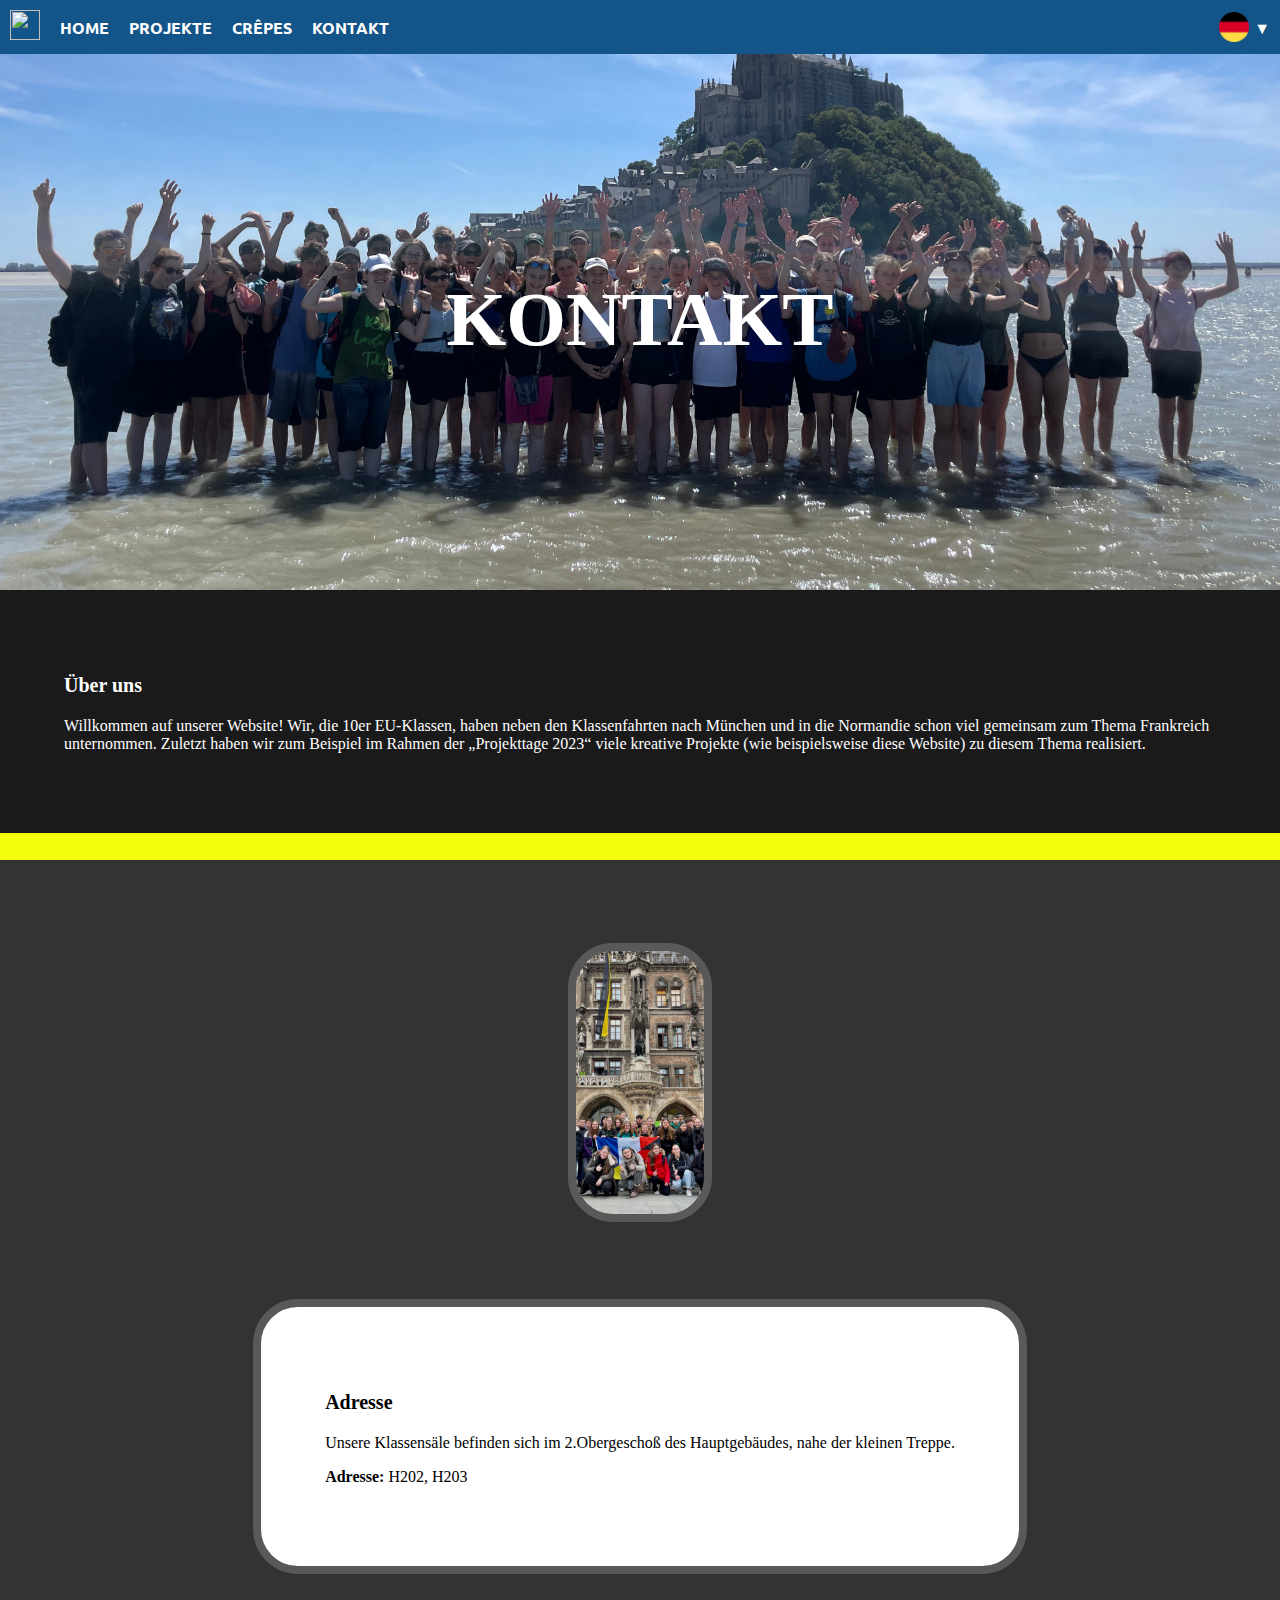
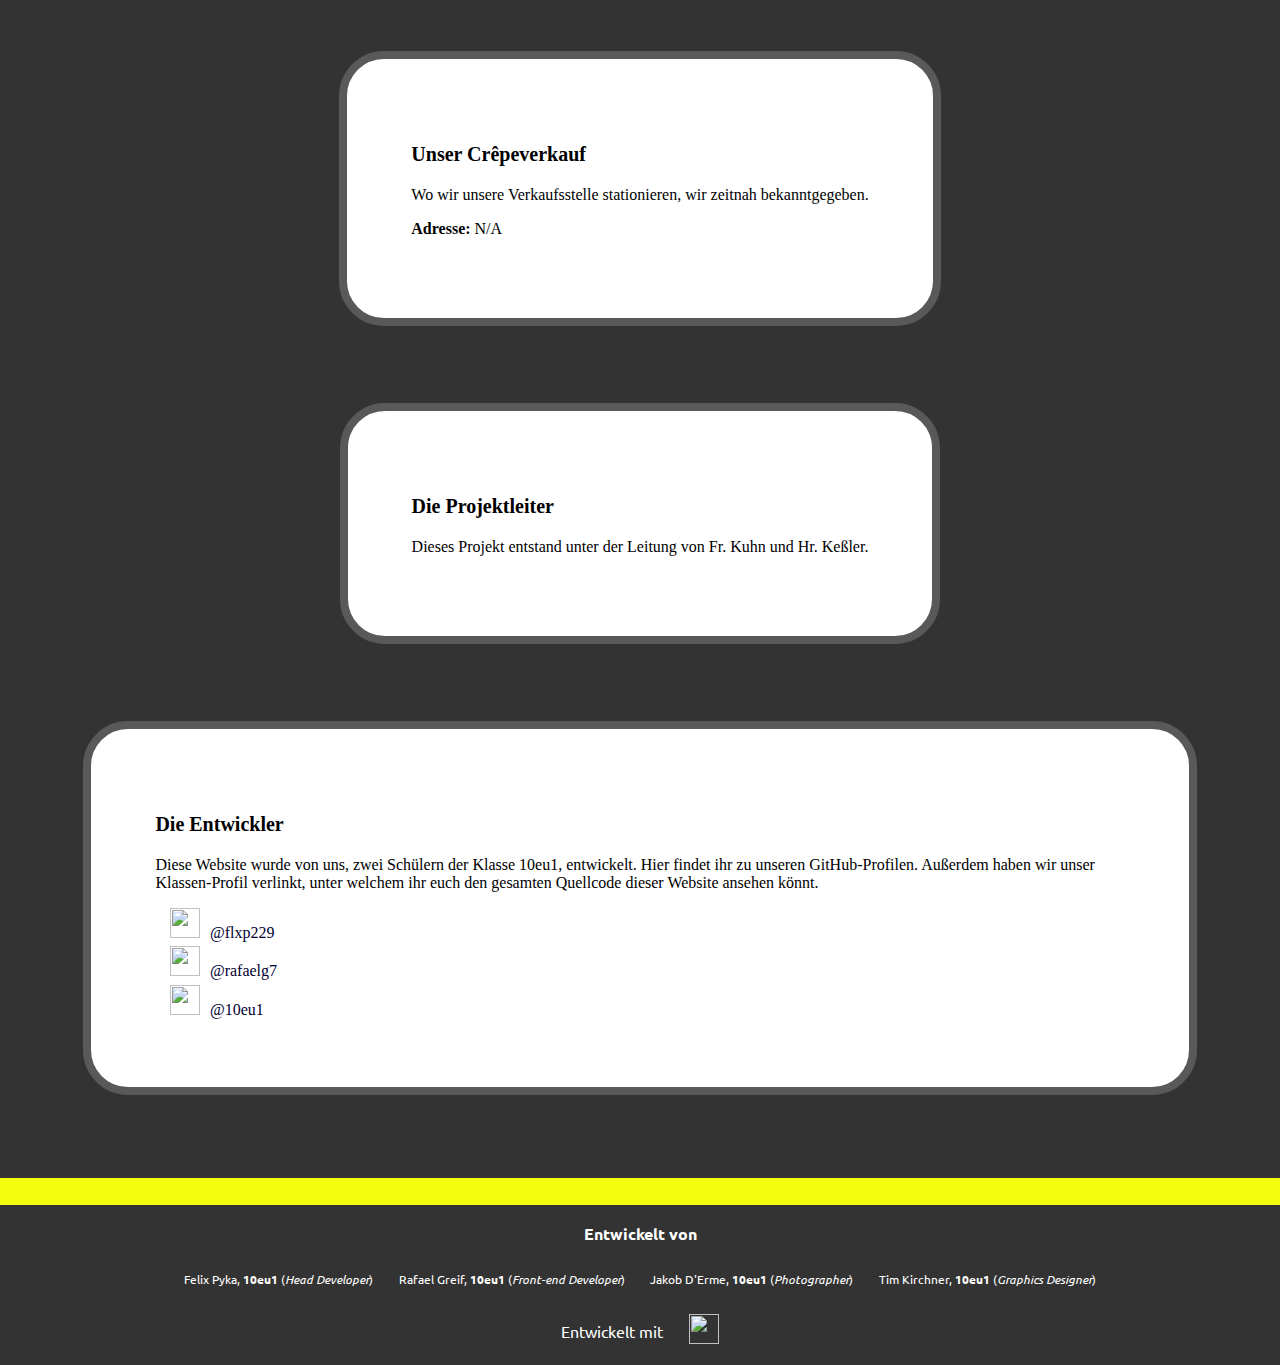
==== commit 8e4f03cc: "text edited" ====
--- a/pages/de-de/germanContacte.html
+++ b/pages/de-de/germanContacte.html
@@ -126,7 +126,7 @@
       
       <div id="portfolio">
         <h3 class="subheadings">Über uns</h3>
-        <p id="portfolioText">Willkommen auf unserer Website! Wir, die 10er EU-Klassen, haben neben den Klassenfahrten nach München und in die Normandie schon viel gemeinsam zum Thema Frankreich unternommen. Zuletzt haben wir zum Beispiel im Rahmen der "Projekttage 2023" viele kreative Projekte (wie beispielsweise diese Website) realisiert.</p>
+        <p id="portfolioText">Willkommen auf unserer Website! Wir, die 10er EU-Klassen, haben neben den Klassenfahrten nach München und in die Normandie schon viel gemeinsam zum Thema Frankreich unternommen. Zuletzt haben wir zum Beispiel im Rahmen der „Projekttage 2023“ viele kreative Projekte (wie beispielsweise diese Website) zu diesem Thema realisiert.</p>
       </div>
 
       <div class="portfolioUnderlines">
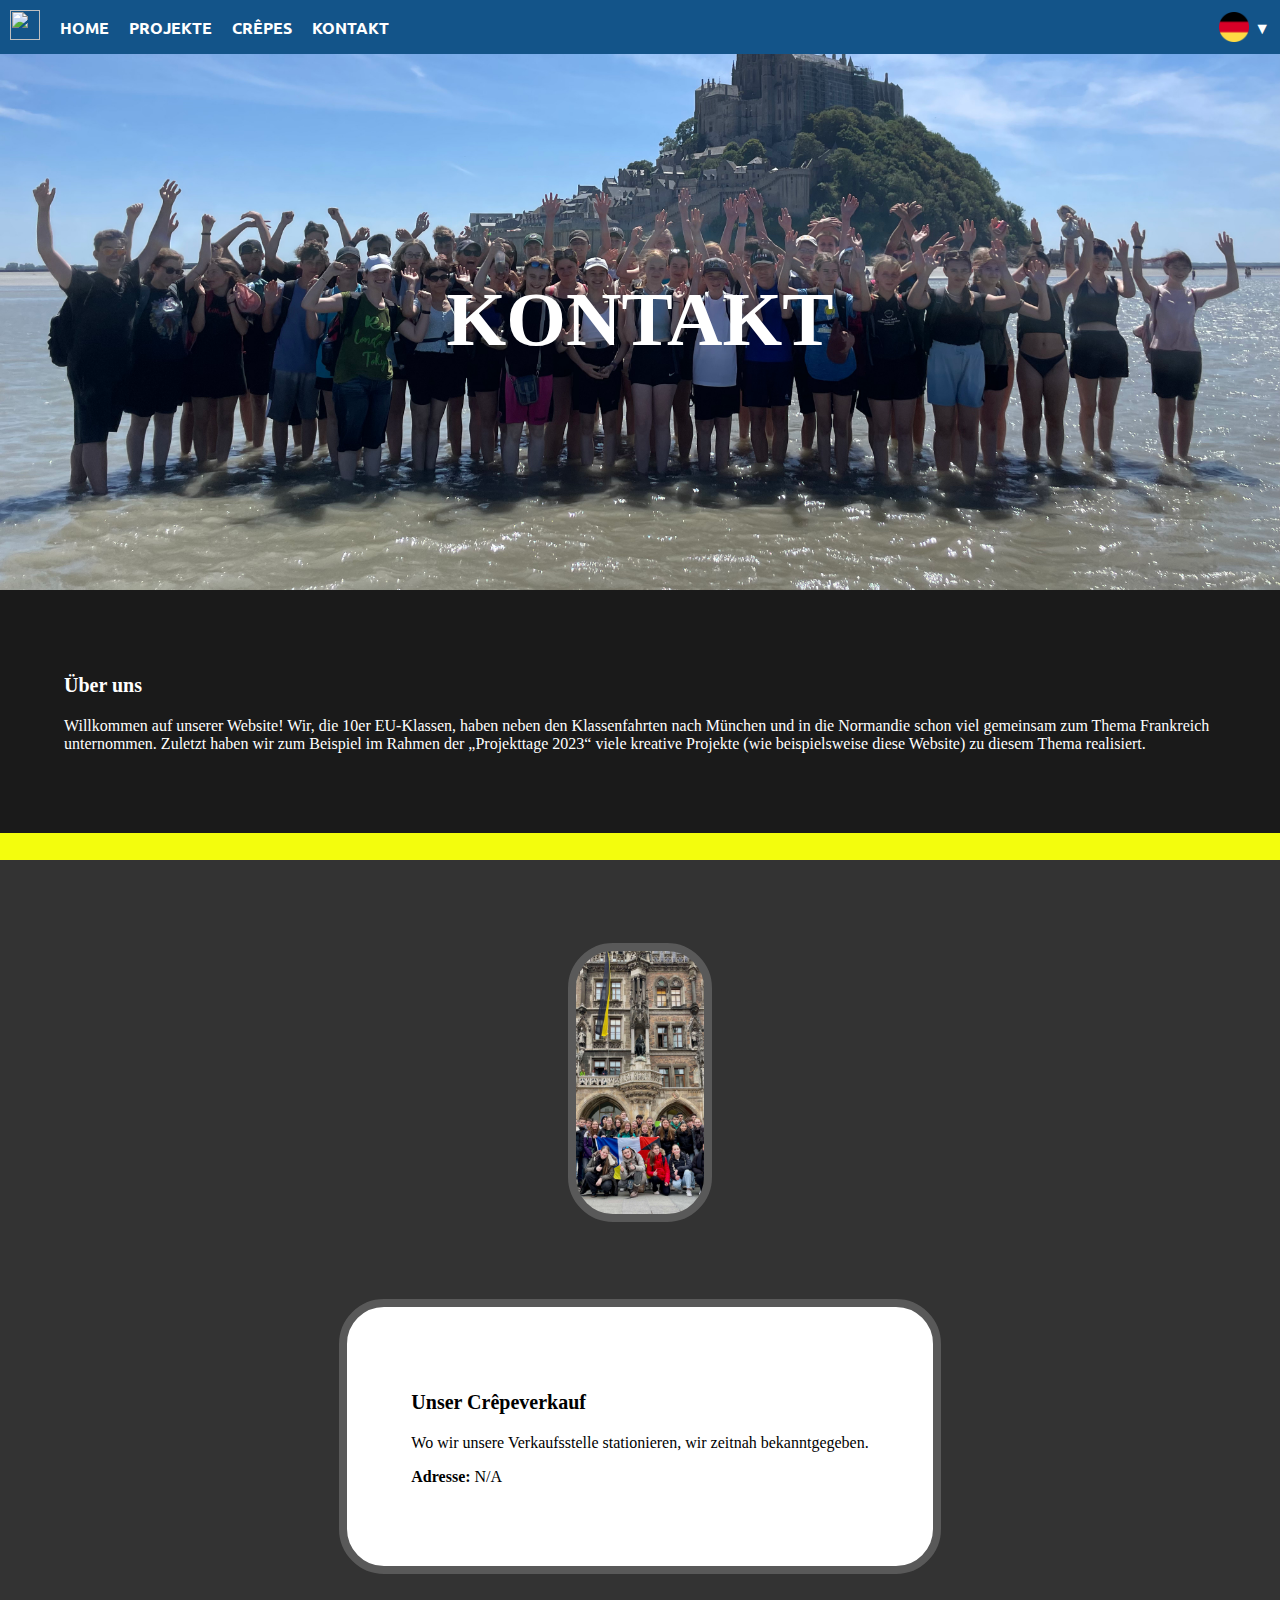
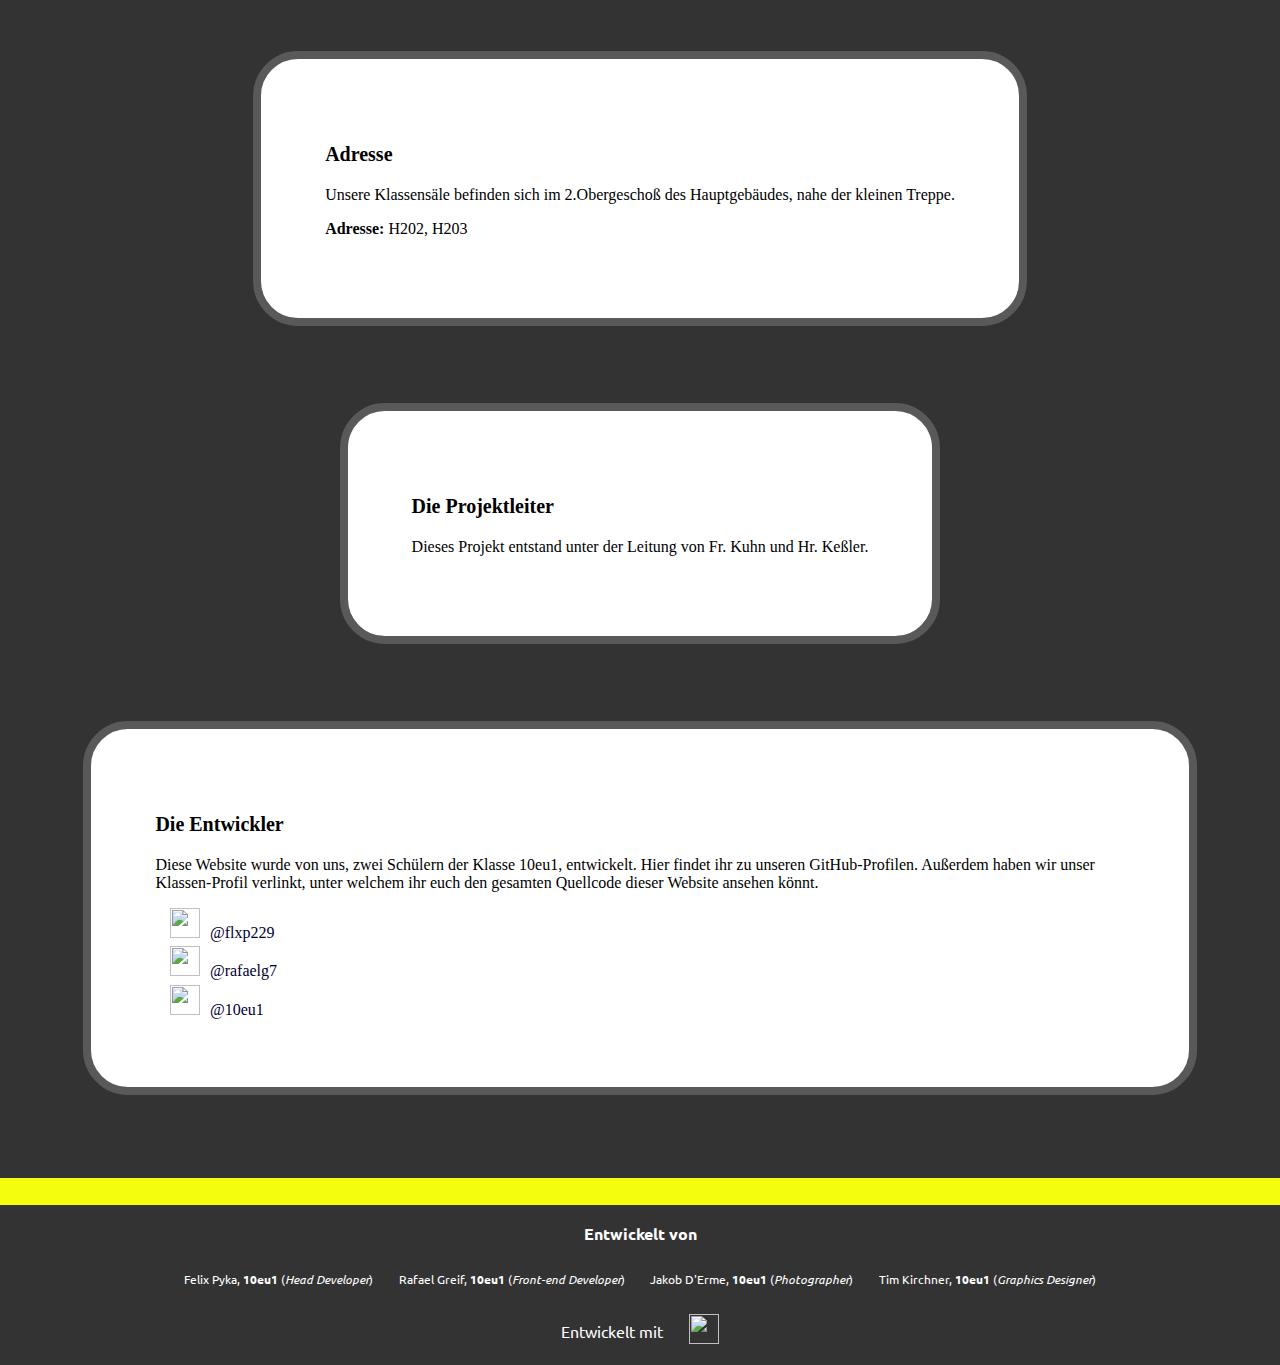
==== commit a686c92e: "Reposition address div" ====
--- a/pages/de-de/germanContacte.html
+++ b/pages/de-de/germanContacte.html
@@ -138,15 +138,15 @@
       </div>
 
       <div class="contactDivs" id="trouvezNous">
+        <h3 class="subheadings">Unser Crêpeverkauf</h3>
+        <p id="locationInformation">Wo wir unsere Verkaufsstelle stationieren, wir zeitnah bekanntgegeben.</p>
+        <p id="adresse"><b>Adresse: </b>N/A</p>
+      </div>
+
+      <div class="contactDivs" id="trouvezNous">
         <h3 class="subheadings">Adresse</h3>
         <p id="locationInformation">Unsere Klassensäle befinden sich im 2.Obergeschoß des Hauptgebäudes, nahe der kleinen Treppe.</p>
         <p id="adresse"><b>Adresse: </b>H202, H203</p>
-      </div>
-
-      <div class="contactDivs" id="trouvezNous">
-        <h3 class="subheadings">Unser Crêpeverkauf</h3>
-        <p id="locationInformation">Wo wir unsere Verkaufsstelle stationieren, wir zeitnah bekanntgegeben.</p>
-        <p id="adresse"><b>Adresse: </b>N/A</p>
       </div>
 
       <div class="contactDivs" id="teacherInformation">
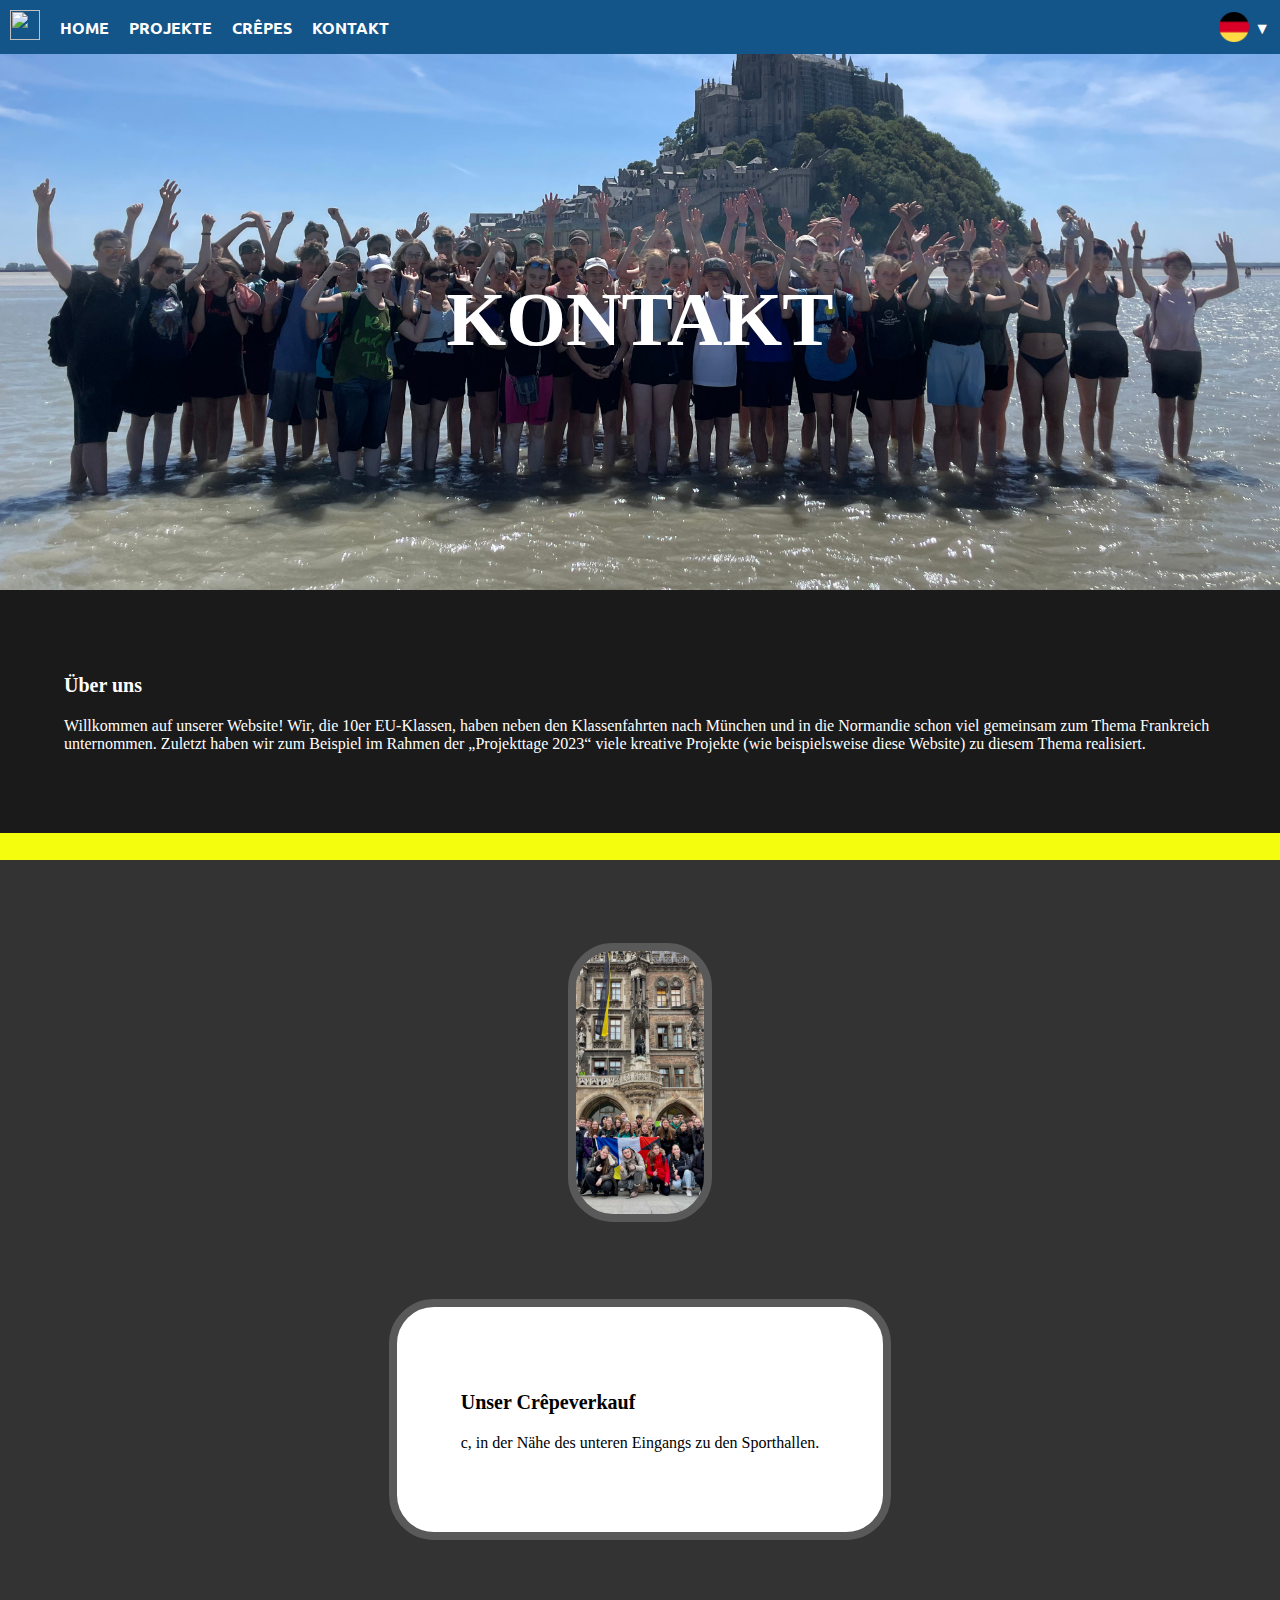
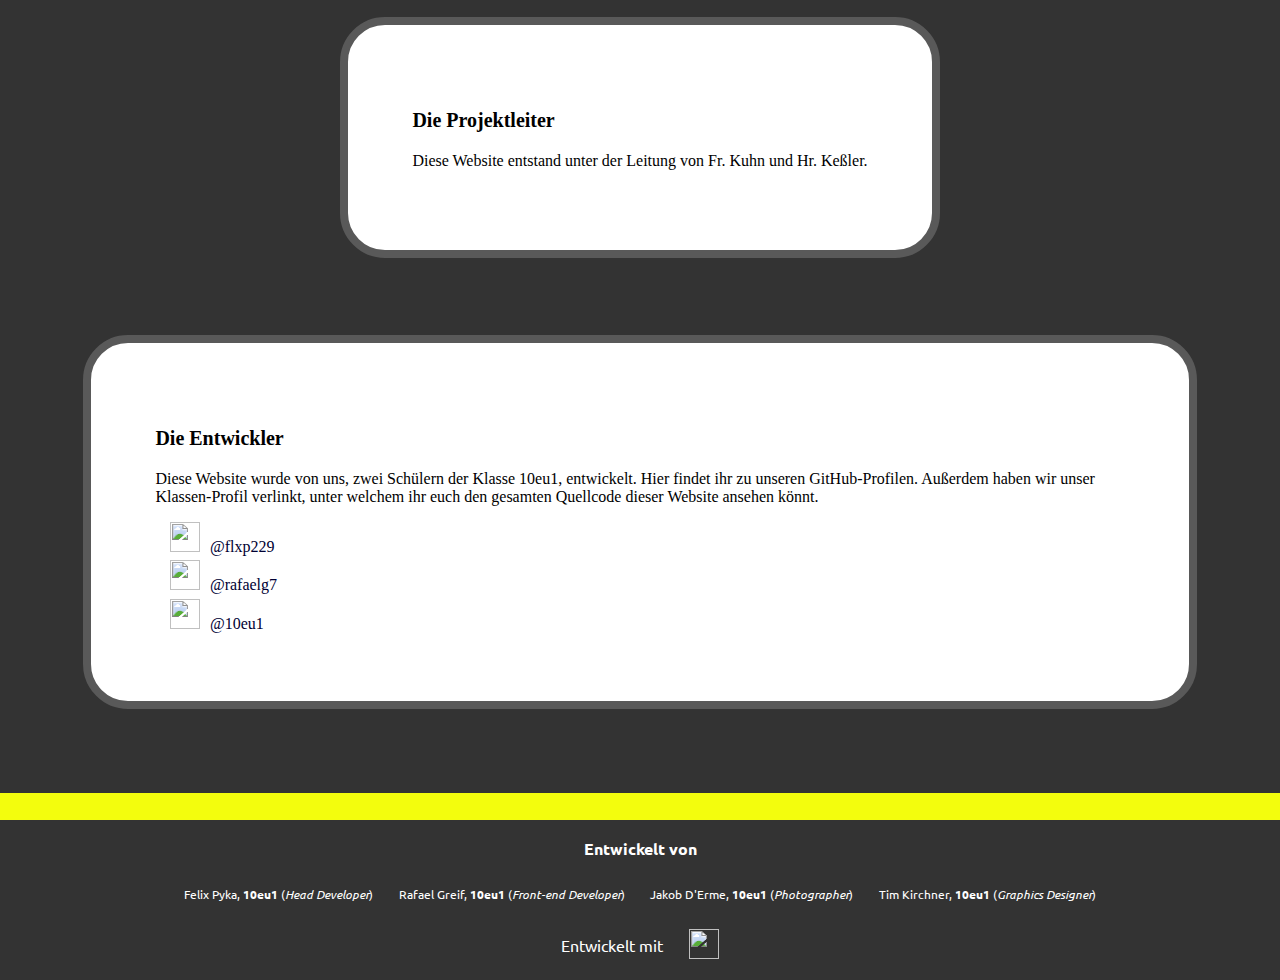
==== commit 1f57fdc5: "Edit location" ====
--- a/pages/de-de/germanContacte.html
+++ b/pages/de-de/germanContacte.html
@@ -139,19 +139,12 @@
 
       <div class="contactDivs" id="trouvezNous">
         <h3 class="subheadings">Unser Crêpeverkauf</h3>
-        <p id="locationInformation">Wo wir unsere Verkaufsstelle stationieren, wir zeitnah bekanntgegeben.</p>
-        <p id="adresse"><b>Adresse: </b>N/A</p>
-      </div>
-
-      <div class="contactDivs" id="trouvezNous">
-        <h3 class="subheadings">Adresse</h3>
-        <p id="locationInformation">Unsere Klassensäle befinden sich im 2.Obergeschoß des Hauptgebäudes, nahe der kleinen Treppe.</p>
-        <p id="adresse"><b>Adresse: </b>H202, H203</p>
+        <p id="locationInformationText">c, in der Nähe des unteren Eingangs zu den Sporthallen.</p>
       </div>
 
       <div class="contactDivs" id="teacherInformation">
         <h3 class="subheadings">Die Projektleiter</h3>
-        <p id="teacherInformationText">Dieses Projekt entstand unter der Leitung von Fr. Kuhn und Hr. Keßler.</p>
+        <p id="teacherInformationText">Diese Website entstand unter der Leitung von Fr. Kuhn und Hr. Keßler.</p>
       </div>
 
       <div class="contactDivs" id="devInformation">
